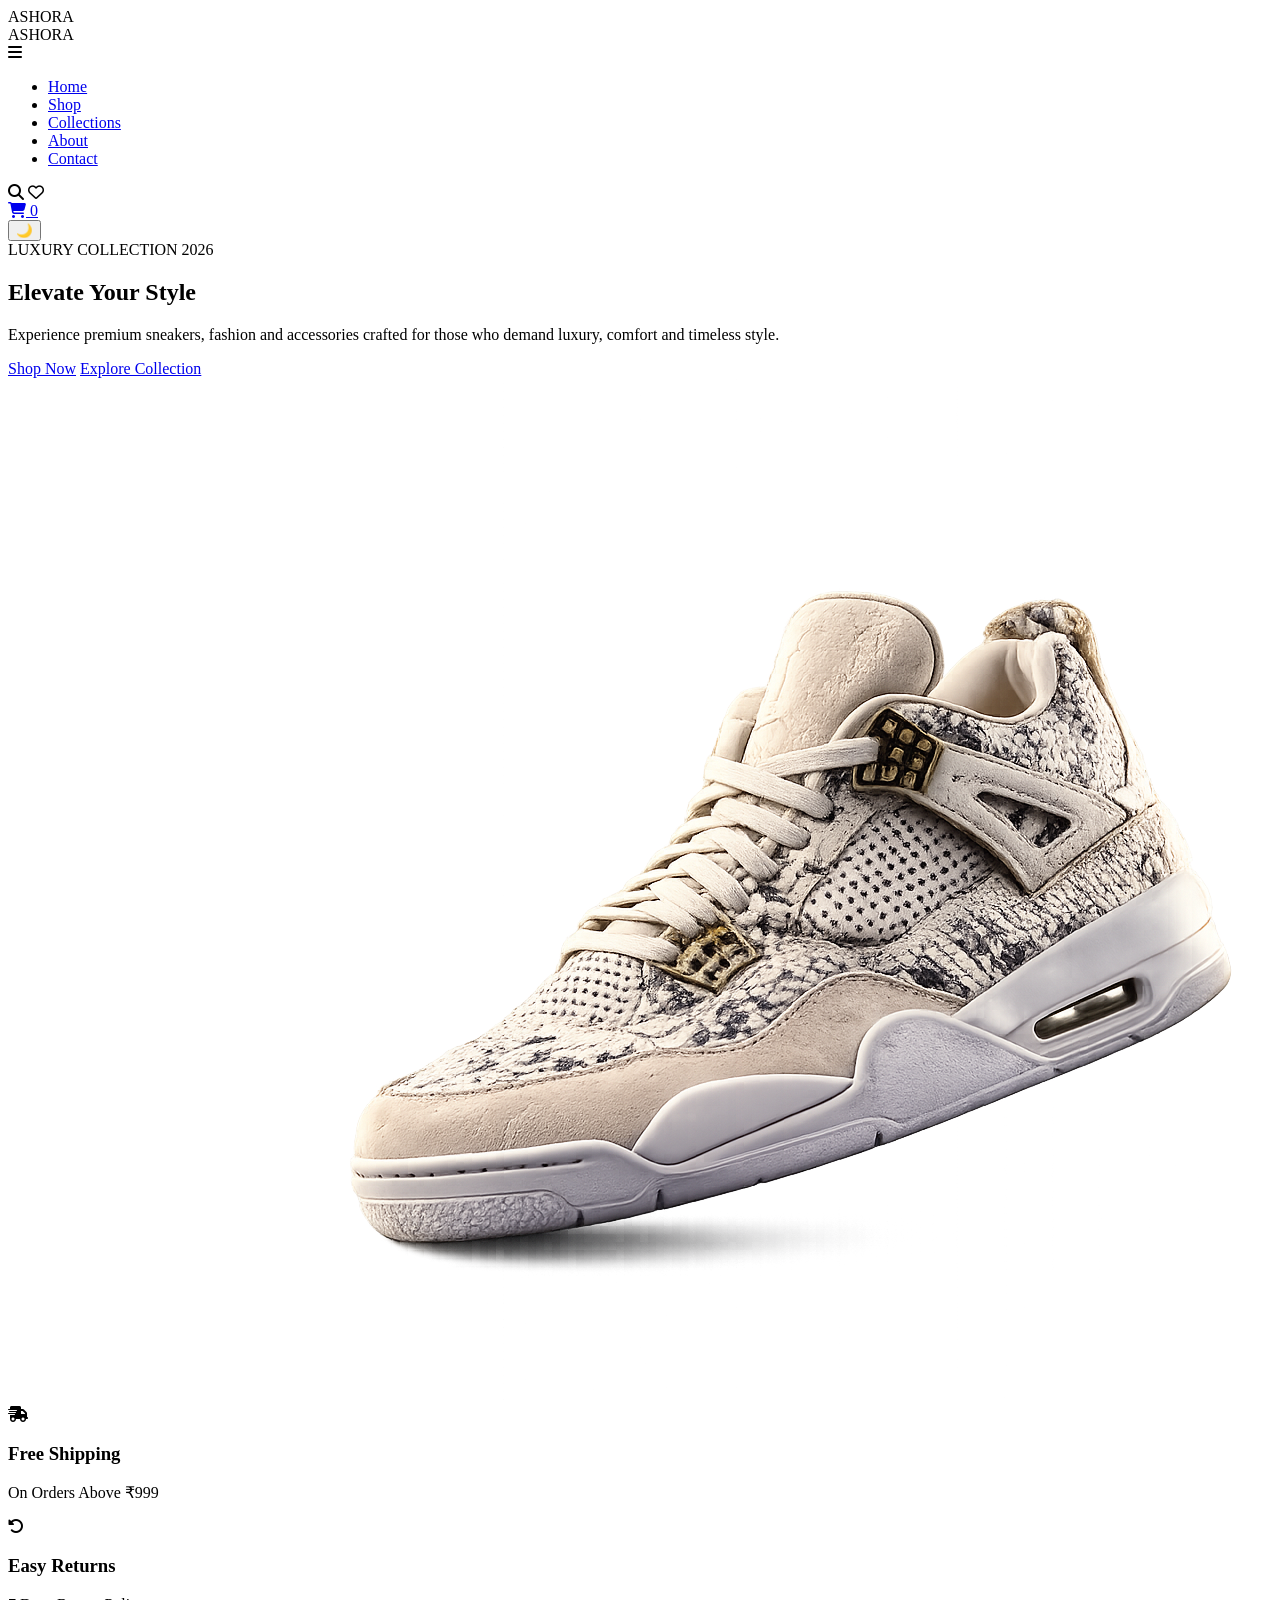
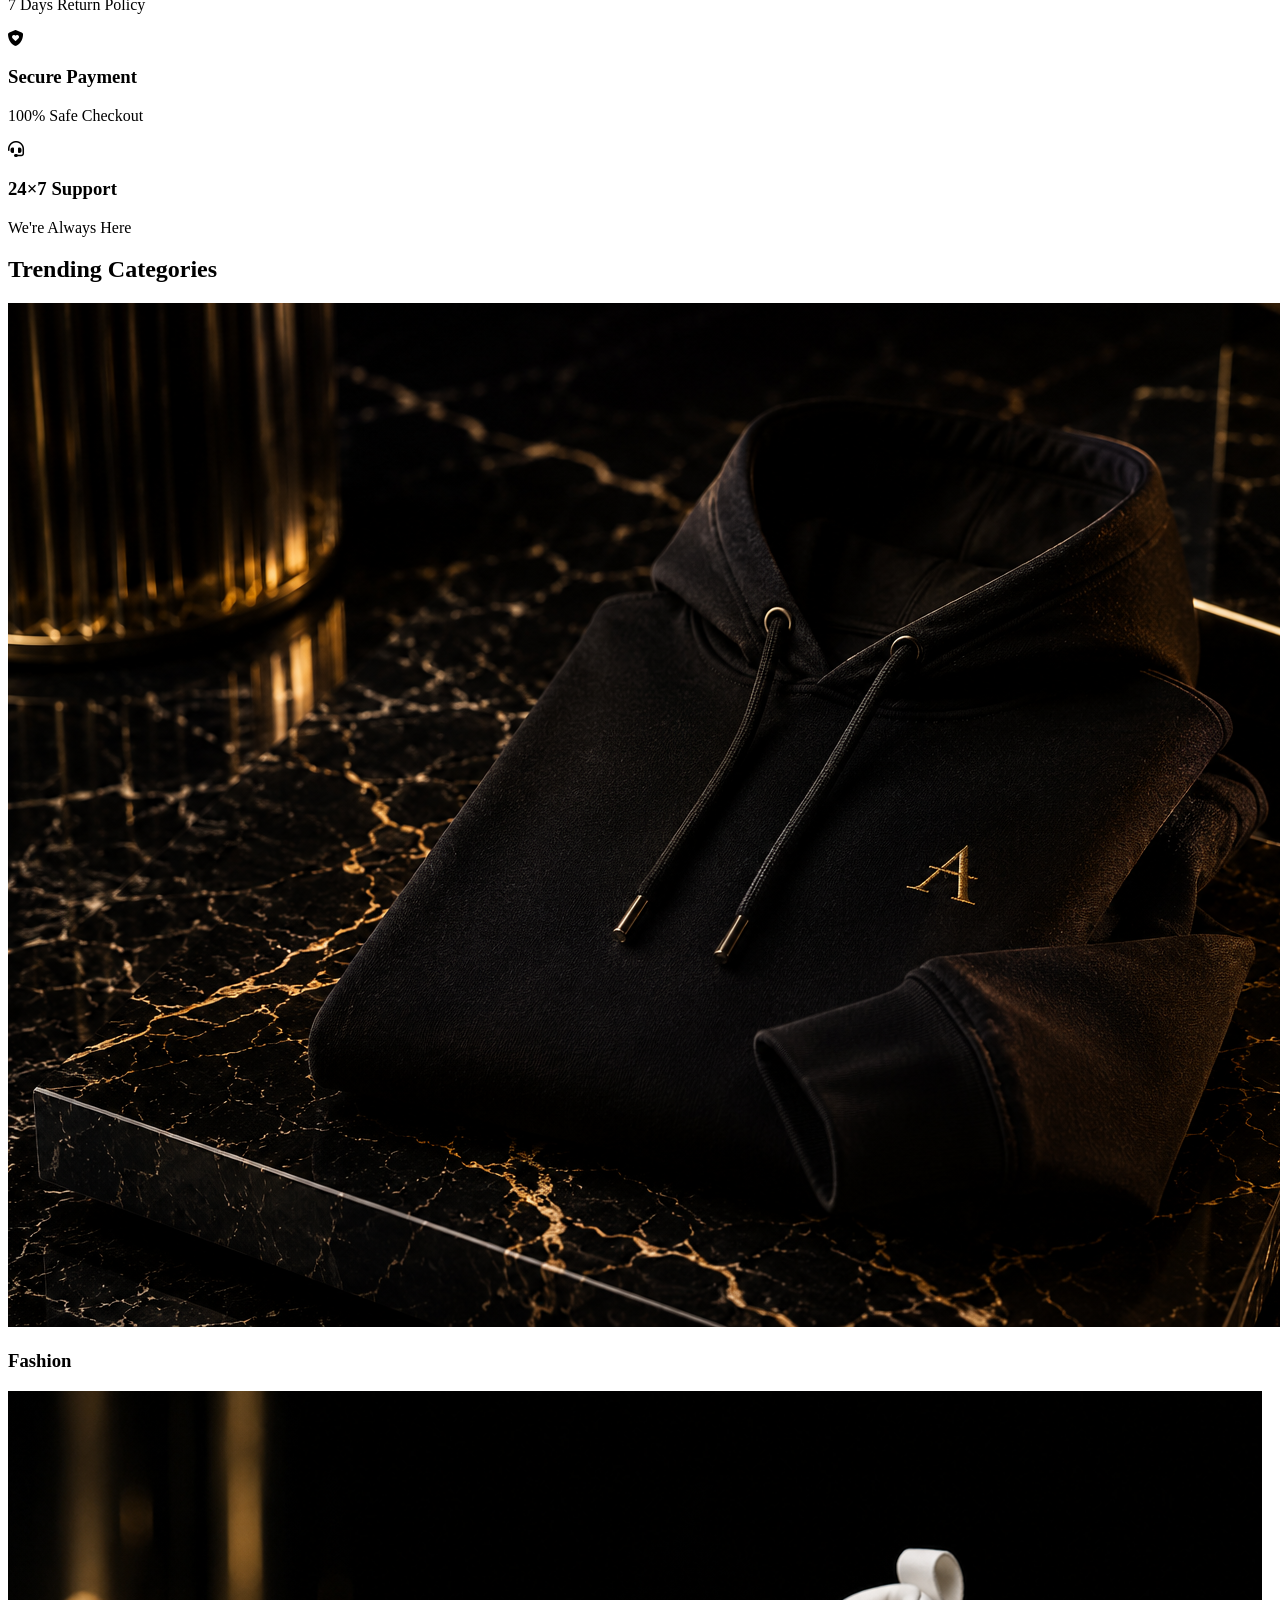
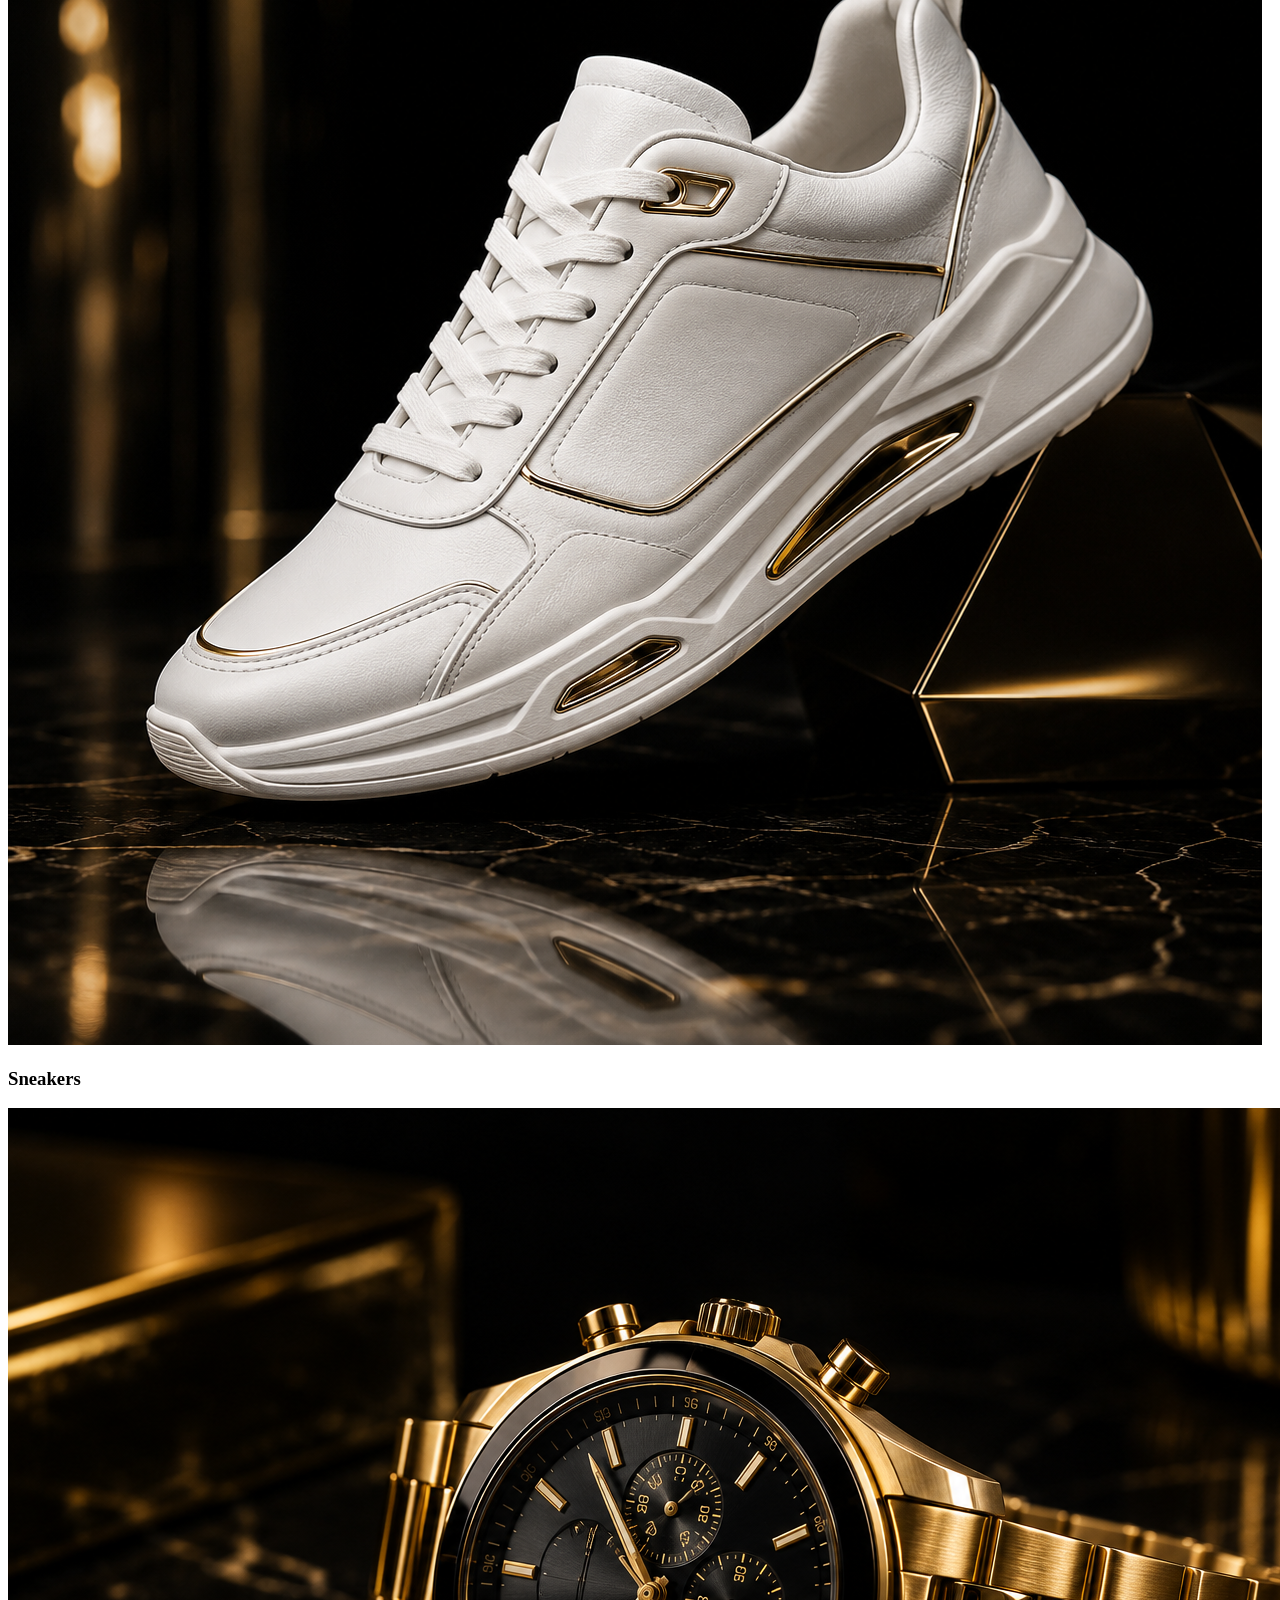
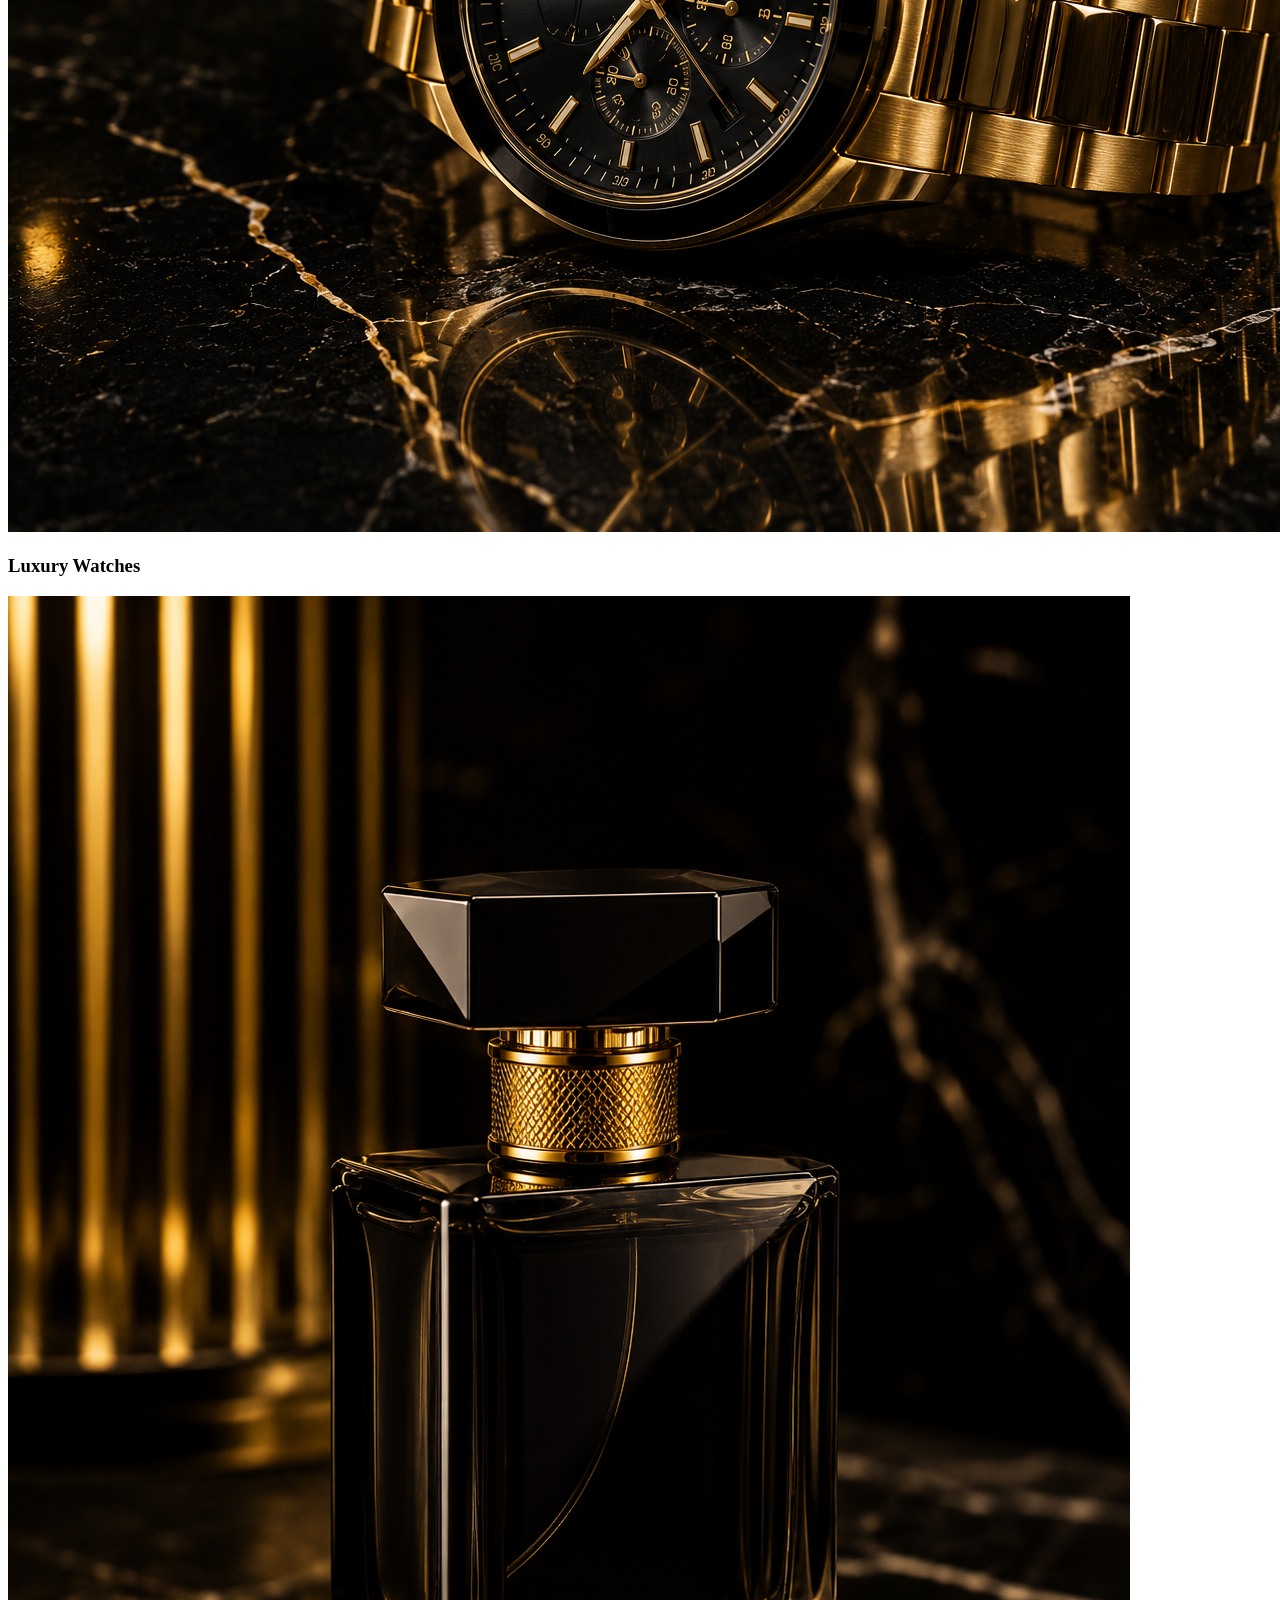
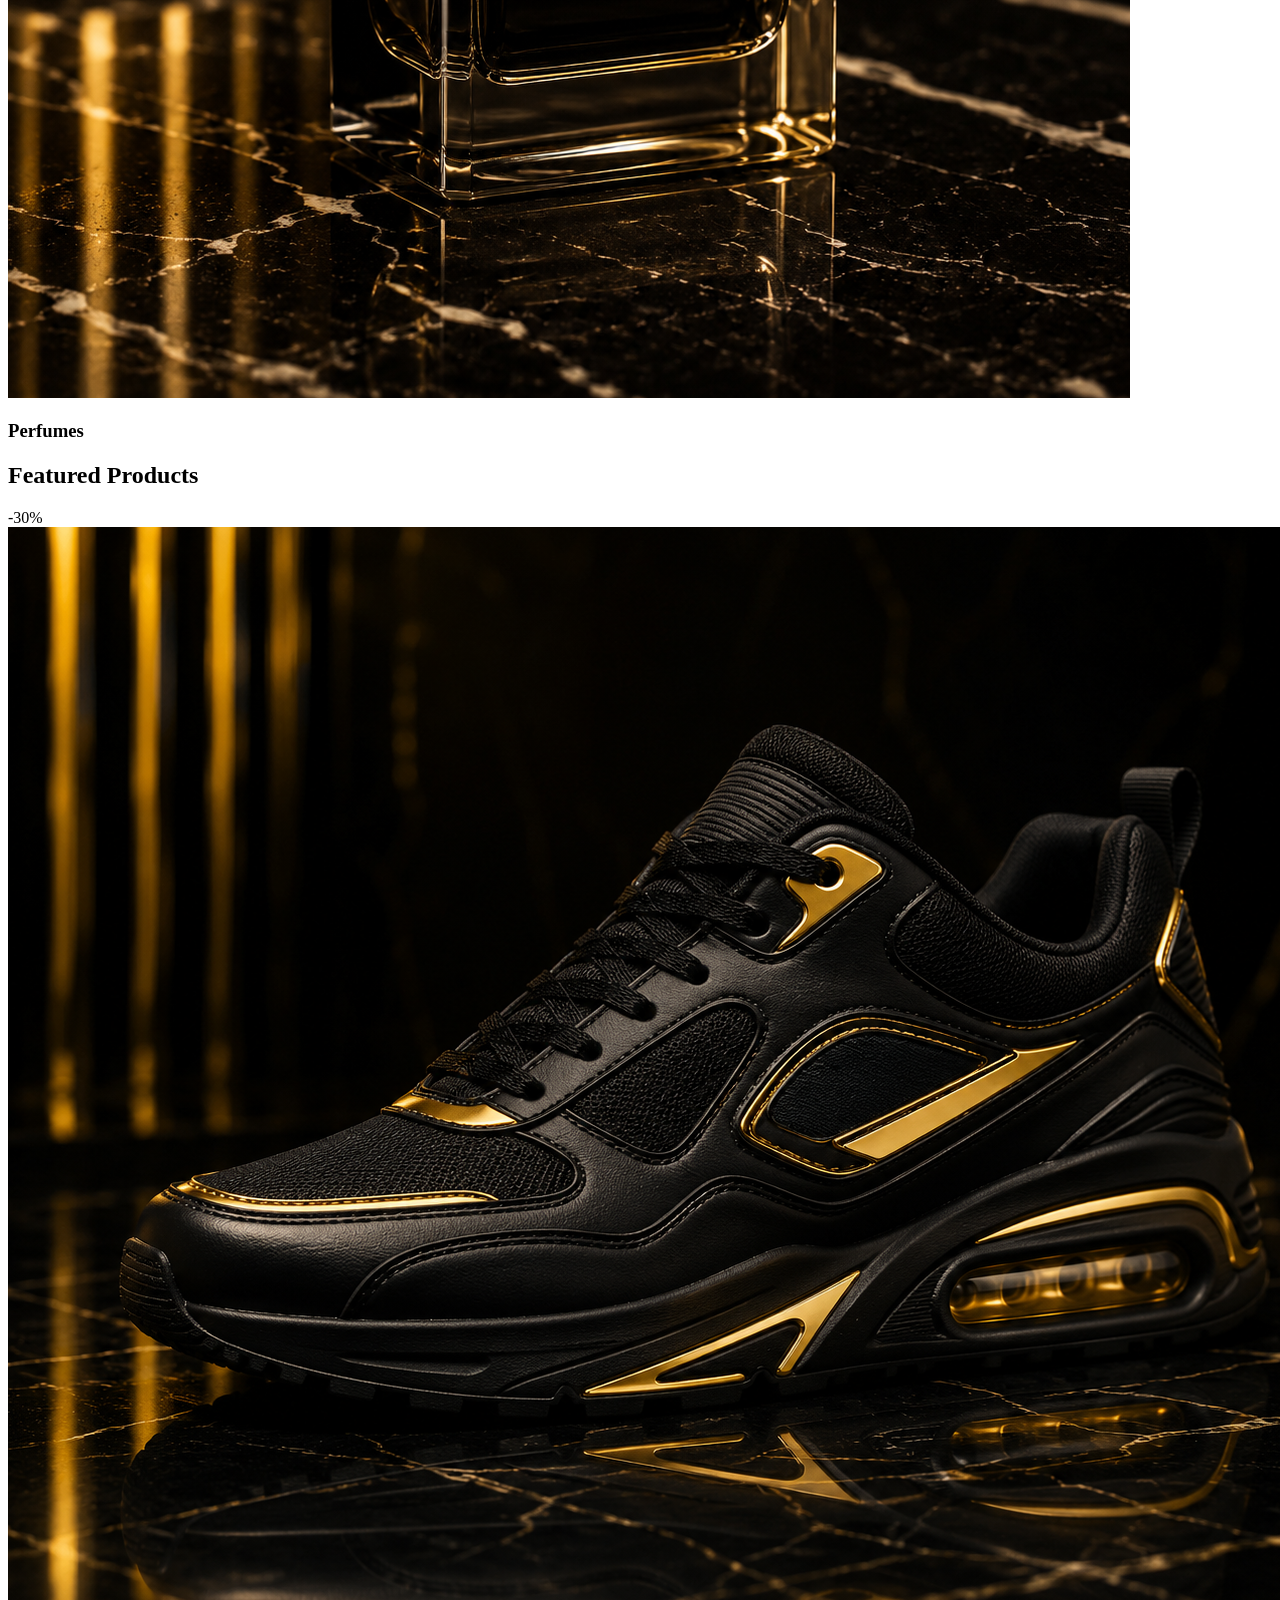
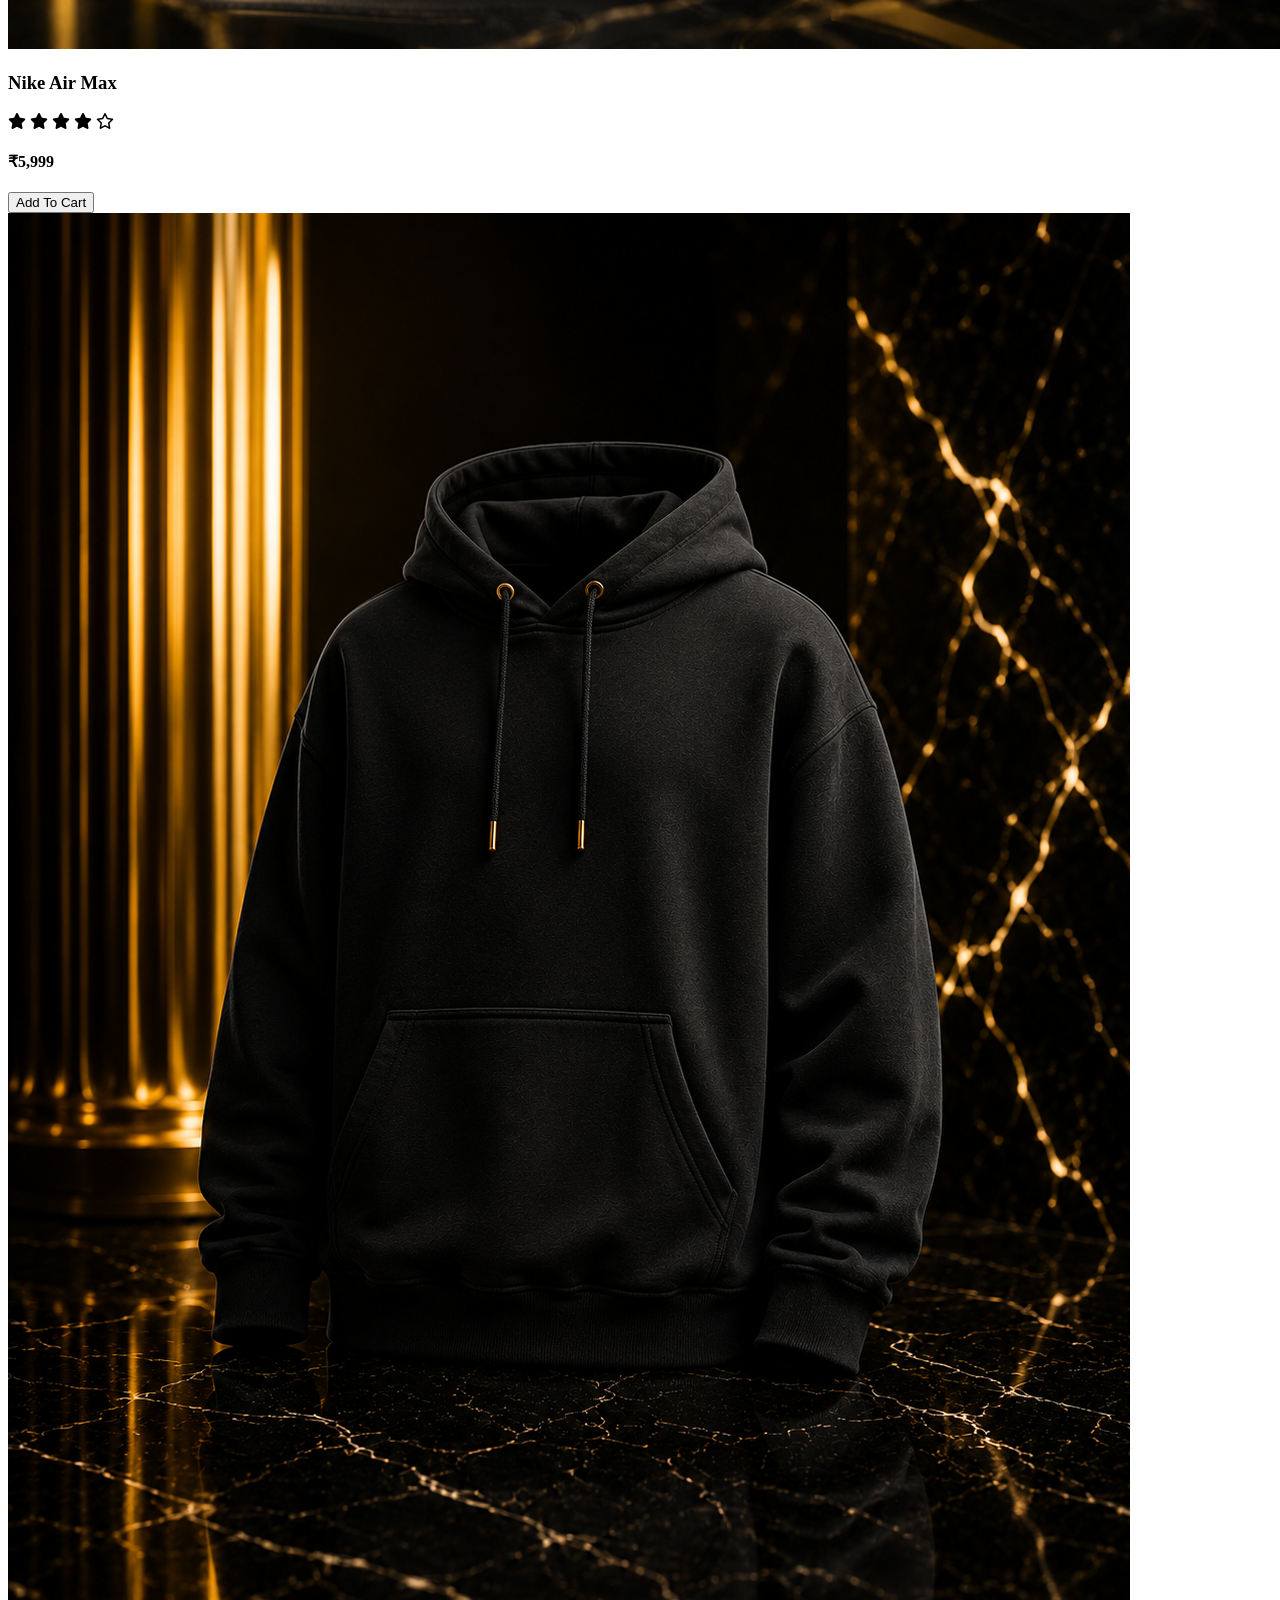
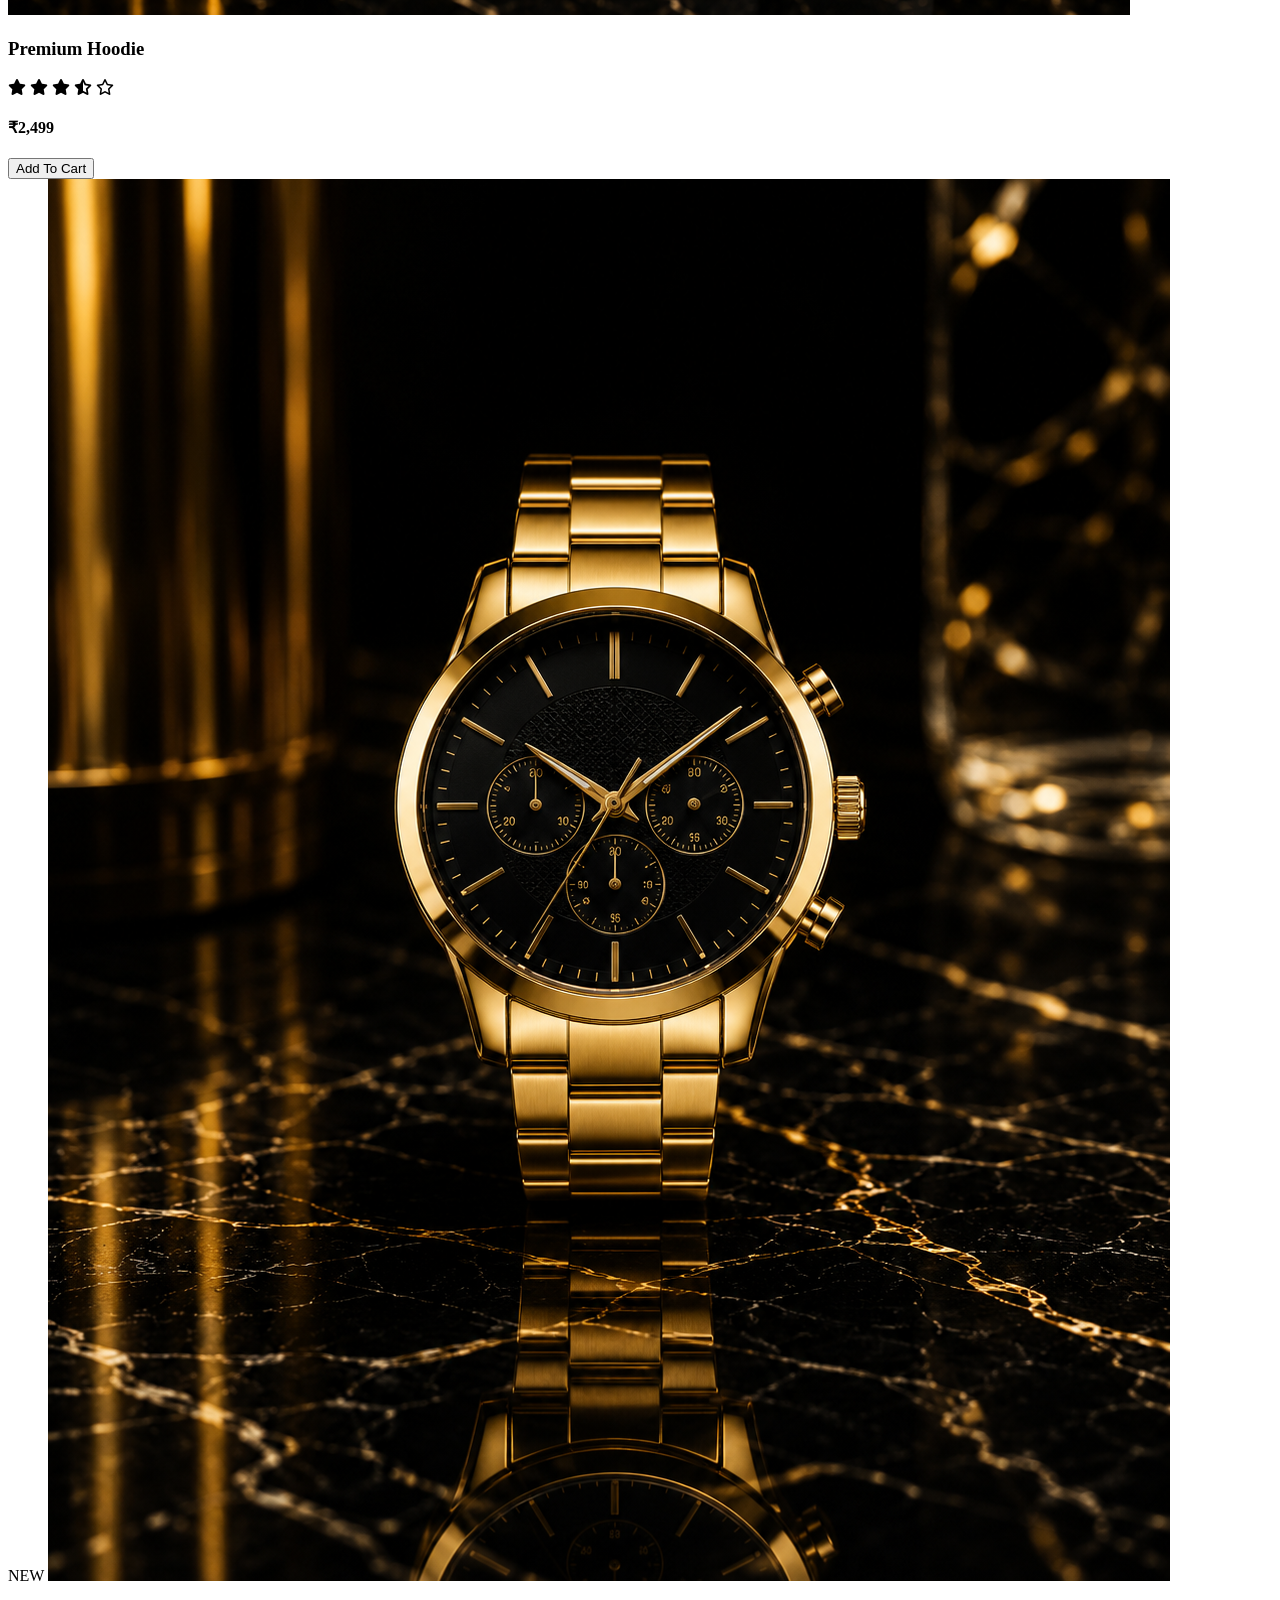
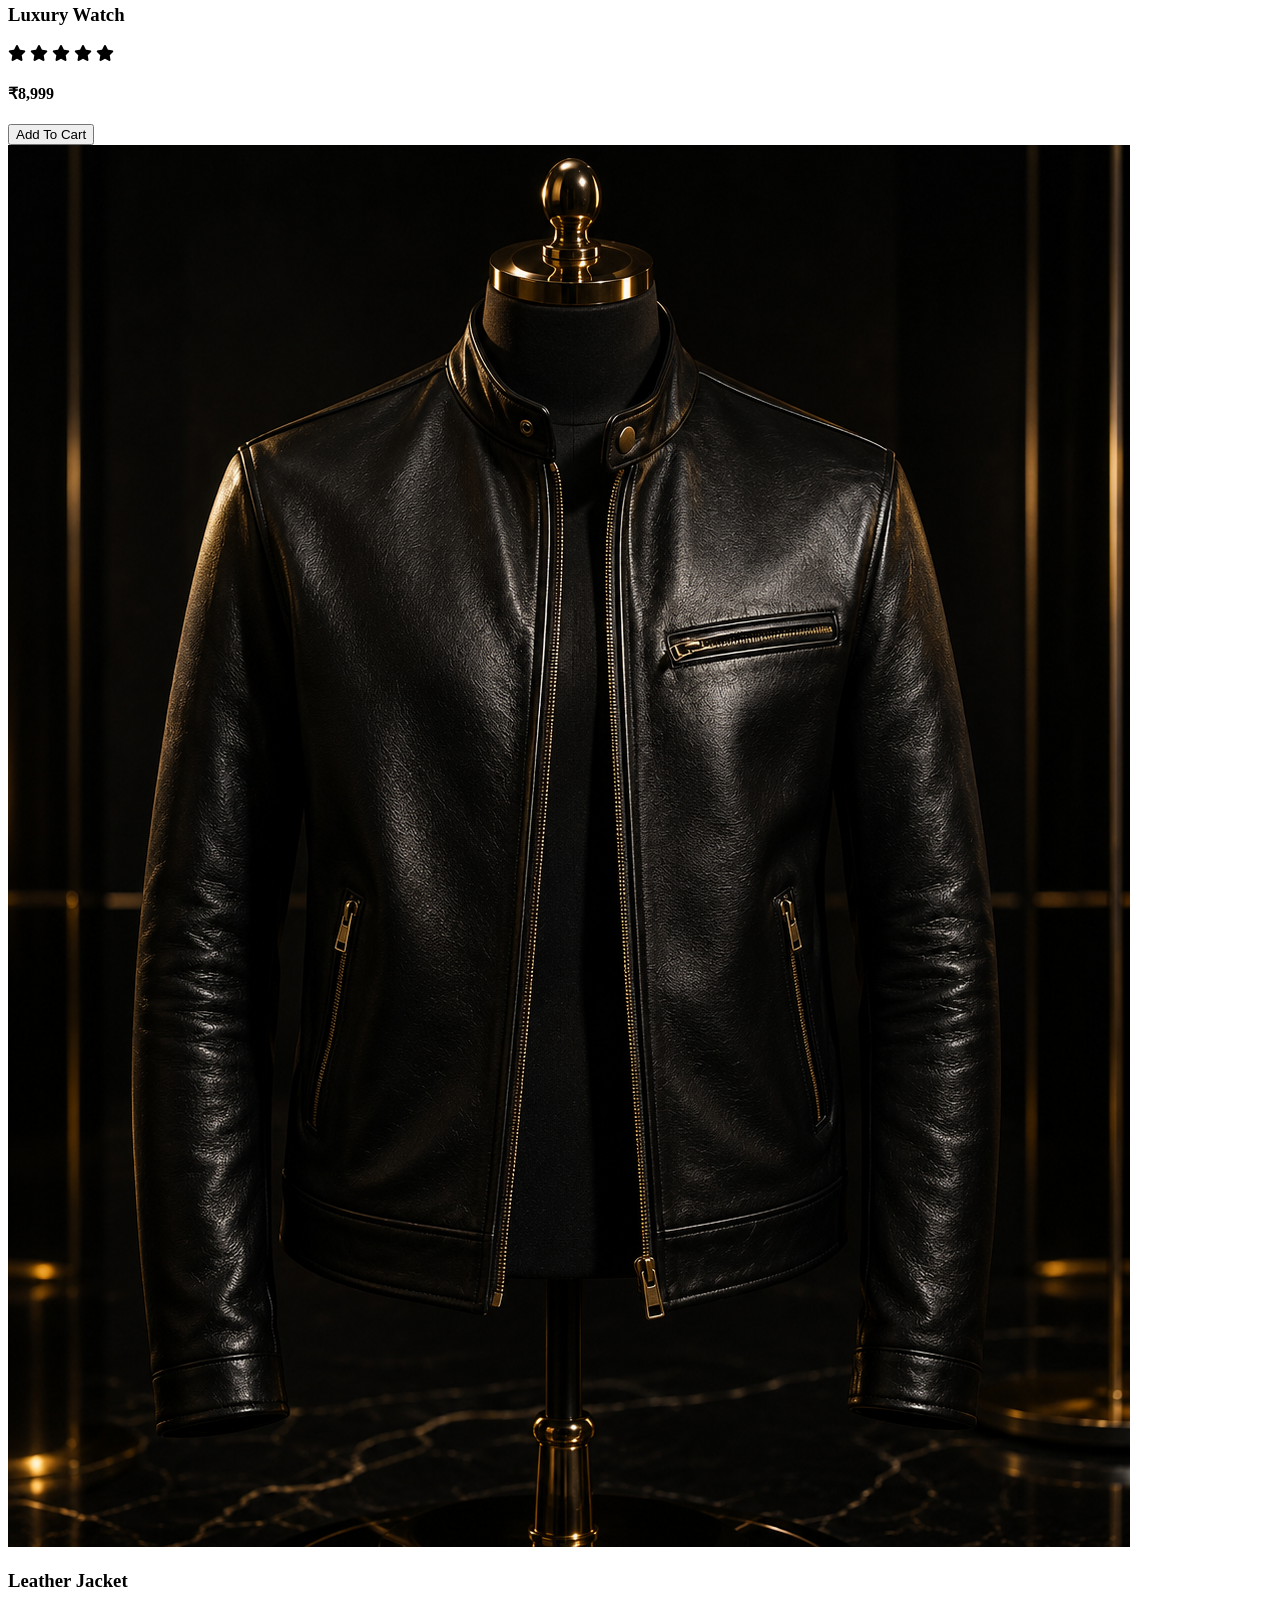
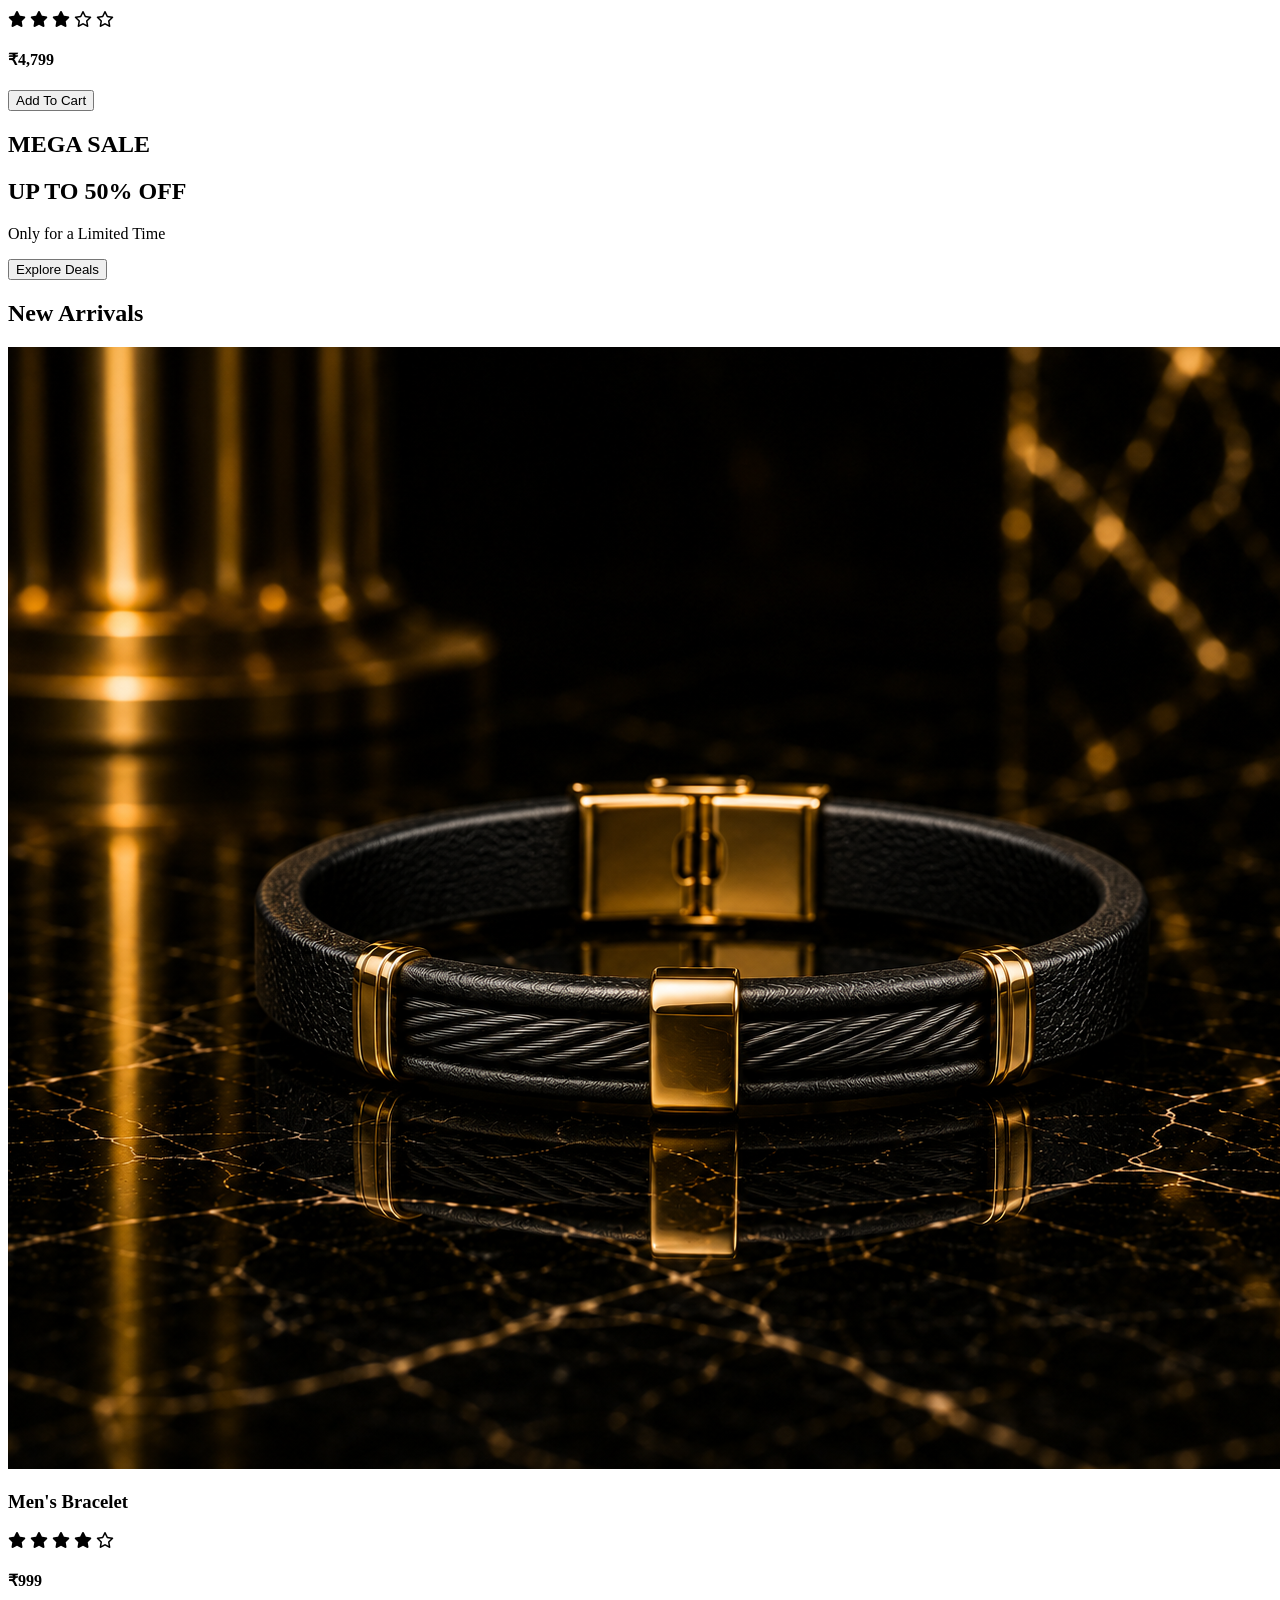
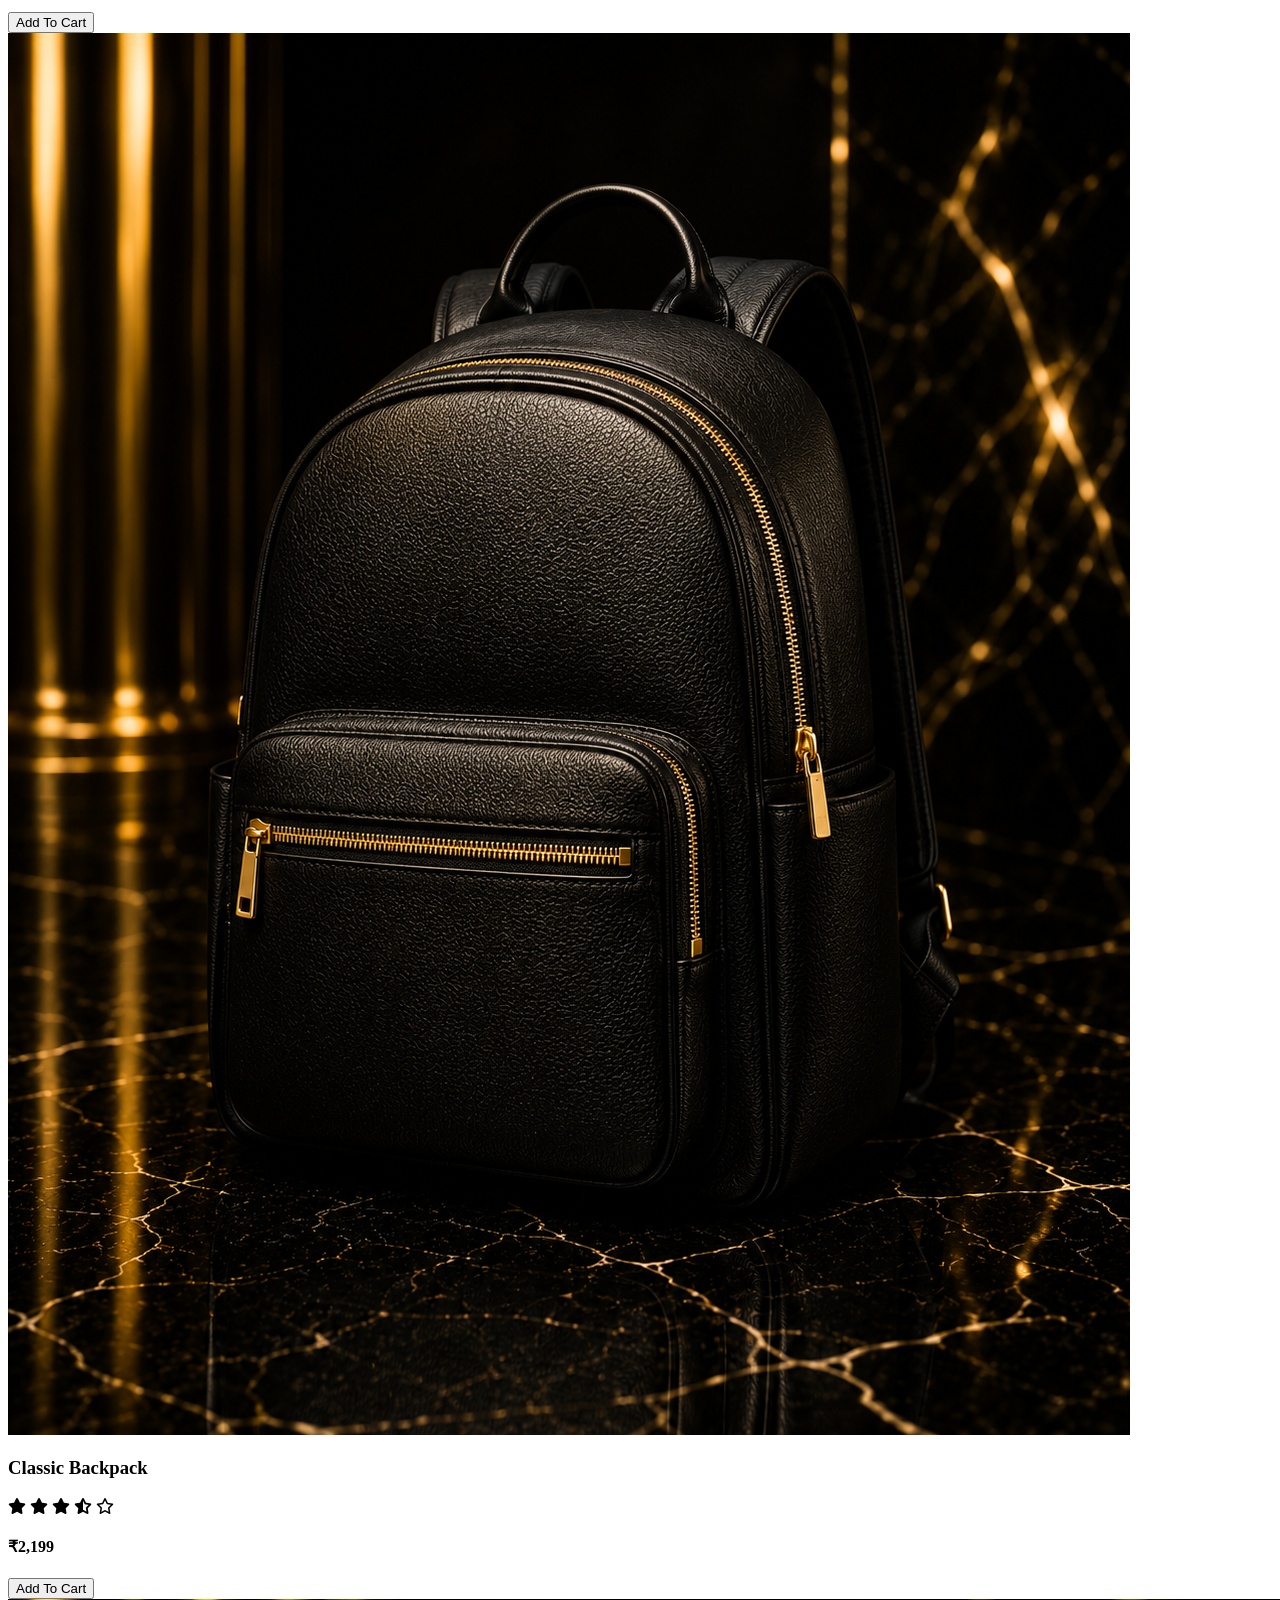
==== index.html @ 2f8aa26e "Move project to repository root" ====
<!DOCTYPE html>
<html lang="en">

<head>
    <meta charset="UTF-8">
    <meta name="viewport" content="width=device-width, initial-scale=1.0">
    <title>ASHORA | Luxury Fashion Store</title>

    <!-- Google Font -->
    <link href="https://fonts.googleapis.com/css2?family=Montserrat:wght@300;400;500;600;700;800&display=swap"
        rel="stylesheet">

    <link href="https://fonts.googleapis.com/css2?family=Great+Vibes&display=swap" rel="stylesheet">

    <!-- Font Awesome -->
    <link rel="stylesheet"
        href="https://cdnjs.cloudflare.com/ajax/libs/font-awesome/6.7.2/css/all.min.css">

    <!-- CSS -->
    <link rel="stylesheet" href="css/style.css">
</head>

<body>



    <div id="progressBar"></div>

    <div id="loader">

    <div class="loader-logo">

        ASHORA

    </div>

</div>

    <!-- ================= NAVBAR ================= -->

    <header>

        <nav class="navbar">

            <div class="logo">
                ASHORA
            </div>

            <div class="menu-toggle">

<i class="fa-solid fa-bars"></i>

</div>

            <ul class="nav-links">

                <li><a href="index.html" class="active">Home</a></li>

                <li><a href="shop.html">Shop</a></li>

                <li><a href="shop.html">Collections</a></li>

                <li><a href="about.html">About</a></li>

                <li><a href="contact.html">Contact</a></li>

            </ul>

            <div class="icons">

<i class="fa-solid fa-magnifying-glass"></i>

<i class="fa-regular fa-heart"></i>

<div class="cart-icon">

<a href="cart.html">

<i class="fa-solid fa-cart-shopping"></i>

<span id="cartCount">0</span>

</a>

</div>

<button id="themeBtn">

🌙

</button>

</div>

        </nav>

    </header>

    <!-- ================= HERO ================= -->

    <section class="hero">

    <div class="hero-left">

        <span>LUXURY COLLECTION 2026</span>

        <h1>
            Elevate Your <span>Style</span>
        </h1>

        <p>
            Experience premium sneakers, fashion and accessories crafted for those who demand luxury, comfort and timeless style.
        </p>

        <div class="hero-buttons">

            <a href="shop.html" class="btn-primary">Shop Now</a>

            <a href="shop.html" class="btn-secondary">Explore Collection</a>

        </div>

    </div>

    <div class="hero-right">

        <img src="images/hero/shoe.png" alt="ASHORA Premium Shoe">

    </div>

</section>

    <!-- ================= FEATURES ================= -->

    <section class="features">

        <div class="feature-box">

            <i class="fa-solid fa-truck-fast"></i>

            <h3>Free Shipping</h3>

            <p>On Orders Above ₹999</p>

        </div>

        <div class="feature-box">

            <i class="fa-solid fa-rotate-left"></i>

            <h3>Easy Returns</h3>

            <p>7 Days Return Policy</p>

        </div>

        <div class="feature-box">

            <i class="fa-solid fa-shield-heart"></i>

            <h3>Secure Payment</h3>

            <p>100% Safe Checkout</p>

        </div>

        <div class="feature-box">

            <i class="fa-solid fa-headset"></i>

            <h3>24×7 Support</h3>

            <p>We're Always Here</p>

        </div>

    </section>

    <!-- ================= CATEGORIES ================= -->

    <section class="categories">

        <h2>Trending Categories</h2>

        <div class="category-container">

            <div class="category-card">

                <img src="images/categories/fashion.jpg">

                <h3>Fashion</h3>

            </div>

            <div class="category-card">

                <img src="images/categories/shoes.jpg">

                <h3>Sneakers</h3>

            </div>

            <div class="category-card">

                <img src="images/categories/watch.jpg">

                <h3>Luxury Watches</h3>

            </div>

            <div class="category-card">

                <img src="images/categories/perfume.jpg">

                <h3>Perfumes</h3>

            </div>

        </div>

    </section>

    <!-- ================= FEATURED PRODUCTS ================= -->

    <section class="products">

        <h2>Featured Products</h2>

        <div class="product-container">
                        <!-- Product 1 -->

            <div class="product-card">

                <span class="sale">-30%</span>

                <img src="images/products/p1.jpg" alt="" class="quick-open">

                <h3>Nike Air Max</h3>

                <div class="rating">

                    <i class="fa-solid fa-star"></i>
                    <i class="fa-solid fa-star"></i>
                    <i class="fa-solid fa-star"></i>
                    <i class="fa-solid fa-star"></i>
                    <i class="fa-regular fa-star"></i>

                </div>

                <h4>₹5,999</h4>

                <button>Add To Cart</button>

            </div>

            <!-- Product 2 -->

            <div class="product-card">

                <img src="images/products/p2.jpg" class="quick-open" alt="">

                <h3>Premium Hoodie</h3>

                <div class="rating">

                    <i class="fa-solid fa-star"></i>
                    <i class="fa-solid fa-star"></i>
                    <i class="fa-solid fa-star"></i>
                    <i class="fa-solid fa-star-half-stroke"></i>
                    <i class="fa-regular fa-star"></i>

                </div>

                <h4>₹2,499</h4>

                <button>Add To Cart</button>

            </div>

            <!-- Product 3 -->

            <div class="product-card">

                <span class="sale">NEW</span>

                <img src="images/products/p3.jpg" class="quick-open" alt="">

                <h3>Luxury Watch</h3>

                <div class="rating">

                    <i class="fa-solid fa-star"></i>
                    <i class="fa-solid fa-star"></i>
                    <i class="fa-solid fa-star"></i>
                    <i class="fa-solid fa-star"></i>
                    <i class="fa-solid fa-star"></i>

                </div>

                <h4>₹8,999</h4>

                <button>Add To Cart</button>

            </div>

            <!-- Product 4 -->

            <div class="product-card">

                <img src="images/products/p4.jpg" class="quick-open" alt="">

                <h3>Leather Jacket</h3>

                <div class="rating">

                    <i class="fa-solid fa-star"></i>
                    <i class="fa-solid fa-star"></i>
                    <i class="fa-solid fa-star"></i>
                    <i class="fa-regular fa-star"></i>
                    <i class="fa-regular fa-star"></i>

                </div>

                <h4>₹4,799</h4>

                <button>Add To Cart</button>

            </div>

        </div>

    </section>

    <!-- SALE BANNER -->

    <section class="sale-banner">

        <div class="banner-content">

            <h2>MEGA SALE</h2>

            <h1>UP TO 50% OFF</h1>

            <p>Only for a Limited Time</p>

            <button>Explore Deals</button>

        </div>

    </section>

    <!-- NEW ARRIVALS -->

    <section class="products">

        <h2>New Arrivals</h2>

        <div class="product-container">
                        <!-- Product 5 -->

            <div class="product-card">

                <img src="images/products/p5.jpg" class="quick-open" alt="">

                <h3>Men's Bracelet</h3>

                <div class="rating">
                    <i class="fa-solid fa-star"></i>
                    <i class="fa-solid fa-star"></i>
                    <i class="fa-solid fa-star"></i>
                    <i class="fa-solid fa-star"></i>
                    <i class="fa-regular fa-star"></i>
                </div>

                <h4>₹999</h4>

                <button>Add To Cart</button>

            </div>

            <!-- Product 6 -->

            <div class="product-card">

                <img src="images/products/p6.jpg" class="quick-open" alt="">

                <h3>Classic Backpack</h3>

                <div class="rating">
                    <i class="fa-solid fa-star"></i>
                    <i class="fa-solid fa-star"></i>
                    <i class="fa-solid fa-star"></i>
                    <i class="fa-solid fa-star-half-stroke"></i>
                    <i class="fa-regular fa-star"></i>
                </div>

                <h4>₹2,199</h4>

                <button>Add To Cart</button>

            </div>

            <!-- Product 7 -->

            <div class="product-card">

                <img src="images/products/p7.jpg" class="quick-open" alt="">

                <h3>Premium Sunglasses</h3>

                <div class="rating">
                    <i class="fa-solid fa-star"></i>
                    <i class="fa-solid fa-star"></i>
                    <i class="fa-solid fa-star"></i>
                    <i class="fa-solid fa-star"></i>
                    <i class="fa-solid fa-star"></i>
                </div>

                <h4>₹1,999</h4>

                <button>Add To Cart</button>

            </div>

            <!-- Product 8 -->

            <div class="product-card">

                <img src="images/products/p8.jpg" class="quick-open" alt="">

                <h3>Premium Cap</h3>

                <div class="rating">
                    <i class="fa-solid fa-star"></i>
                    <i class="fa-solid fa-star"></i>
                    <i class="fa-solid fa-star"></i>
                    <i class="fa-solid fa-star"></i>
                    <i class="fa-regular fa-star"></i>
                </div>

                <h4>₹799</h4>

                <button>Add To Cart</button>

            </div>

        </div>

    </section>

    <!-- NEWSLETTER -->

    <section class="newsletter">

        <h2>Subscribe For Latest Offers</h2>

        <p>Get updates about new arrivals and exclusive discounts.</p>

        <form>

            <input type="email" placeholder="Enter your email">

            <button type="submit">Subscribe</button>

        </form>

    </section>

    <!-- FOOTER -->

    

    

    <div id="toast" class="toast">
    ✅ Product Added To Cart
</div>

<button id="scrollTopBtn">
    <i class="fa-solid fa-arrow-up"></i>
</button>

<footer class="footer">

    <div class="footer-container">

        <div class="footer-box">

            <h2>ASHORA</h2>

            <p>
                Luxury Fashion Store for Premium Clothing, Sneakers,
                Watches and Accessories.
            </p>

        </div>

        <div class="footer-box">

            <h3>Quick Links</h3>

            <a href="index.html">Home</a>
            <a href="shop.html">Shop</a>
            <a href="about.html">About</a>
            <a href="contact.html">Contact</a>

        </div>

        <div class="footer-box">

            <h3>Contact</h3>

            <p><i class="fa-solid fa-location-dot"></i> Jaipur, Rajasthan</p>
            <p><i class="fa-solid fa-phone"></i> +91 XXXXX XXXXX</p>
            <p><i class="fa-solid fa-envelope"></i> support@ashora.com</p>

        </div>

        <div class="footer-box">

            <h3>Follow Us</h3>

            <div class="socials">

                <i class="fa-brands fa-facebook-f"></i>
                <i class="fa-brands fa-instagram"></i>
                <i class="fa-brands fa-x-twitter"></i>
                <i class="fa-brands fa-linkedin-in"></i>

            </div>

        </div>

    </div>

    <div class="footer-bottom">

        © 2026 ASHORA | All Rights Reserved.

    </div>

</footer>

<div class="quick-view" id="quickView">

    <div class="quick-box">

        <span id="closeQuick">&times;</span>

        <img id="popupImage" src="" alt="">

        <div class="quick-content">

            <h2 id="popupTitle"></h2>

            <h3 id="popupPrice"></h3>

            <div id="popupRating" class="popup-rating"></div>

<div class="popup-info">

    <p>✅ In Stock</p>

    <p>🚚 Free Delivery</p>

    <p>↩️ 7 Days Easy Return</p>

</div>

            <p id="popupDesc">
                Premium quality product crafted for modern luxury lifestyle.
            </p>

            <button id="quickCart">
                Add To Cart
            </button>

        </div>

    </div>

</div>
<script src="js/store.js"></script>

</body>
</html>
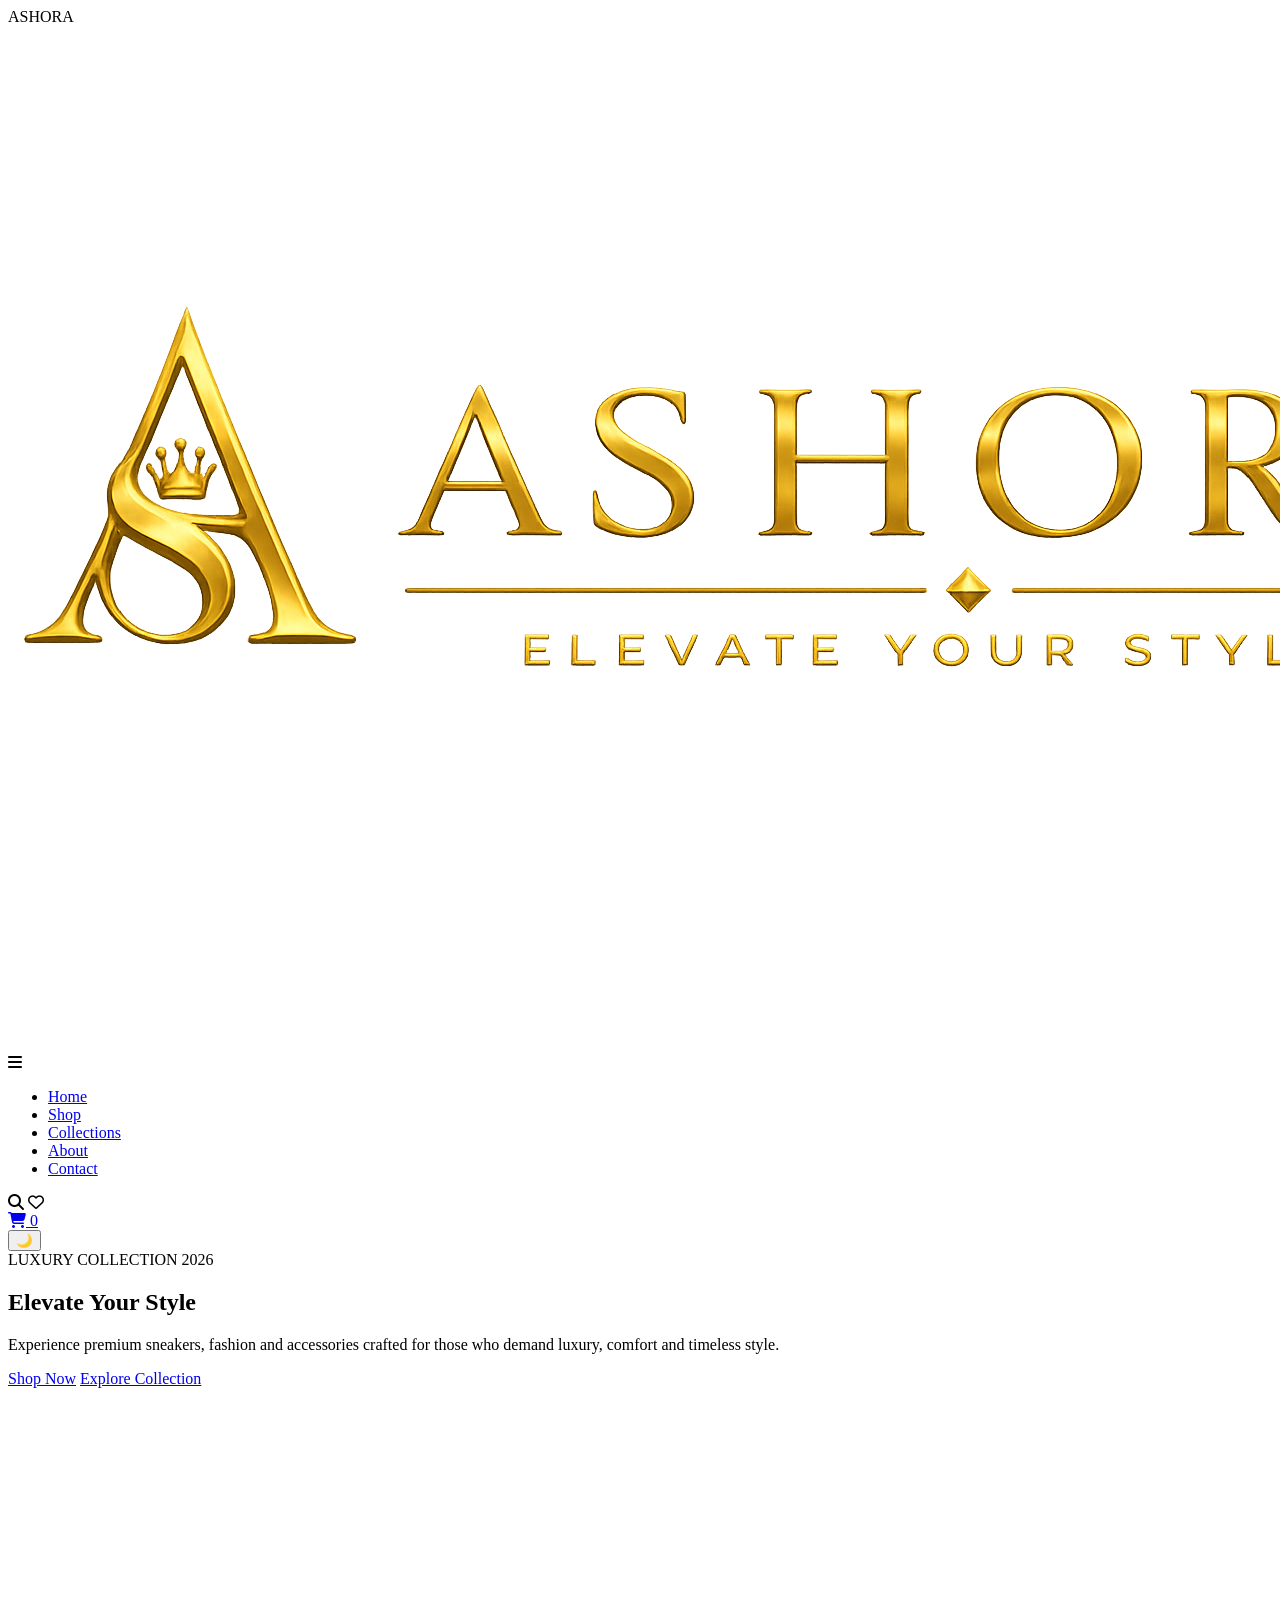
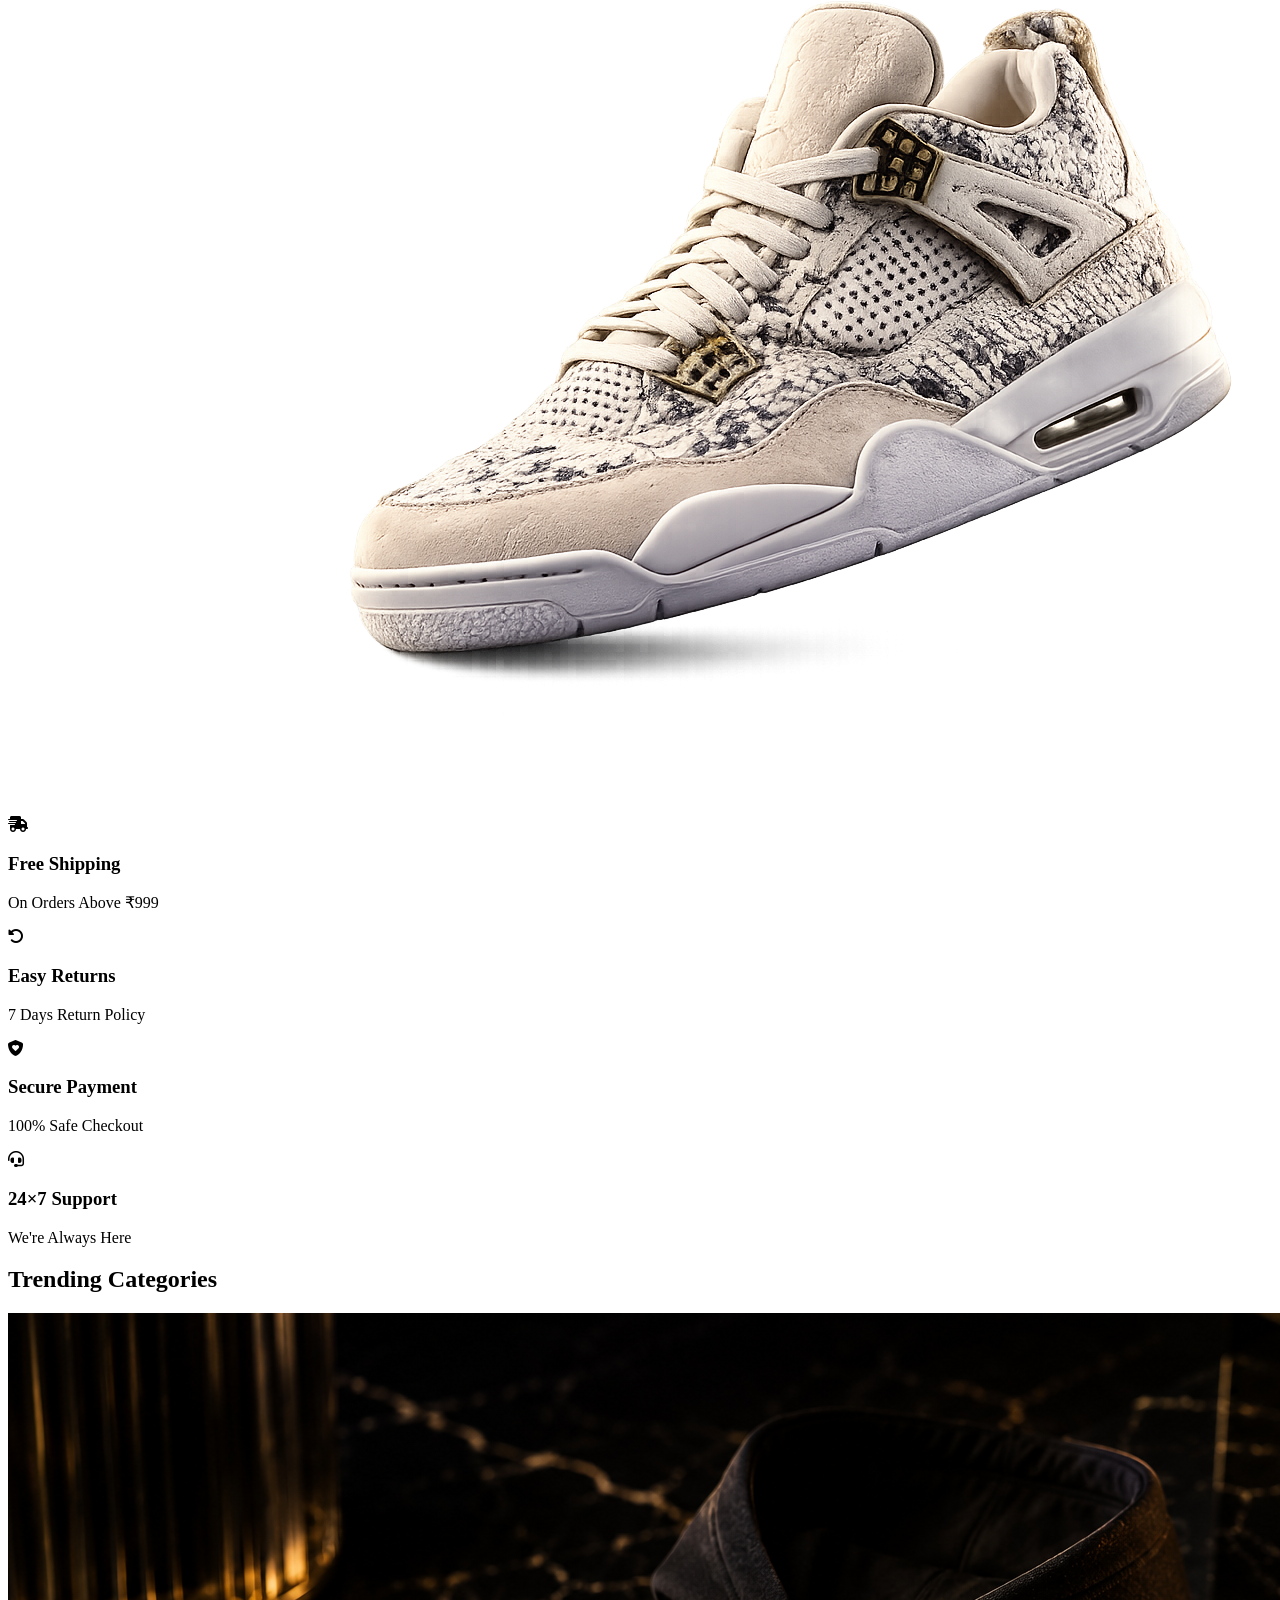
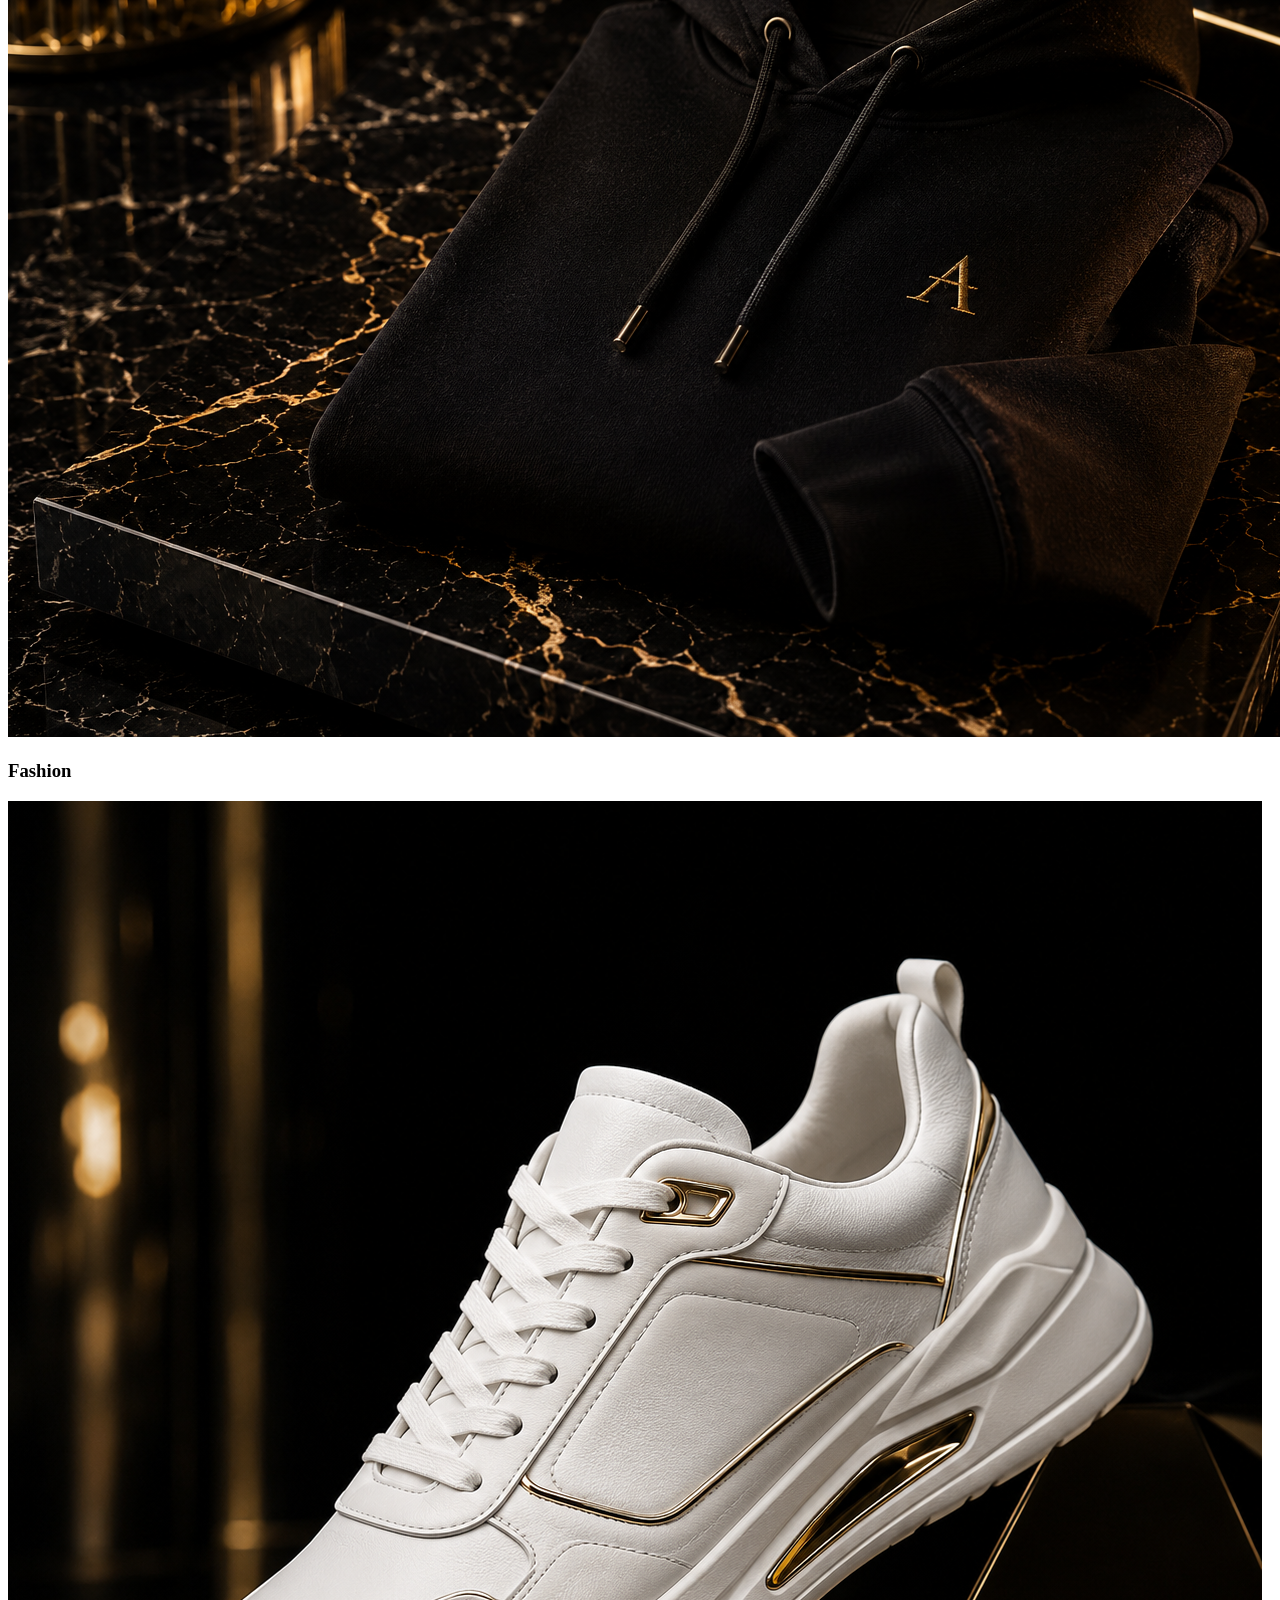
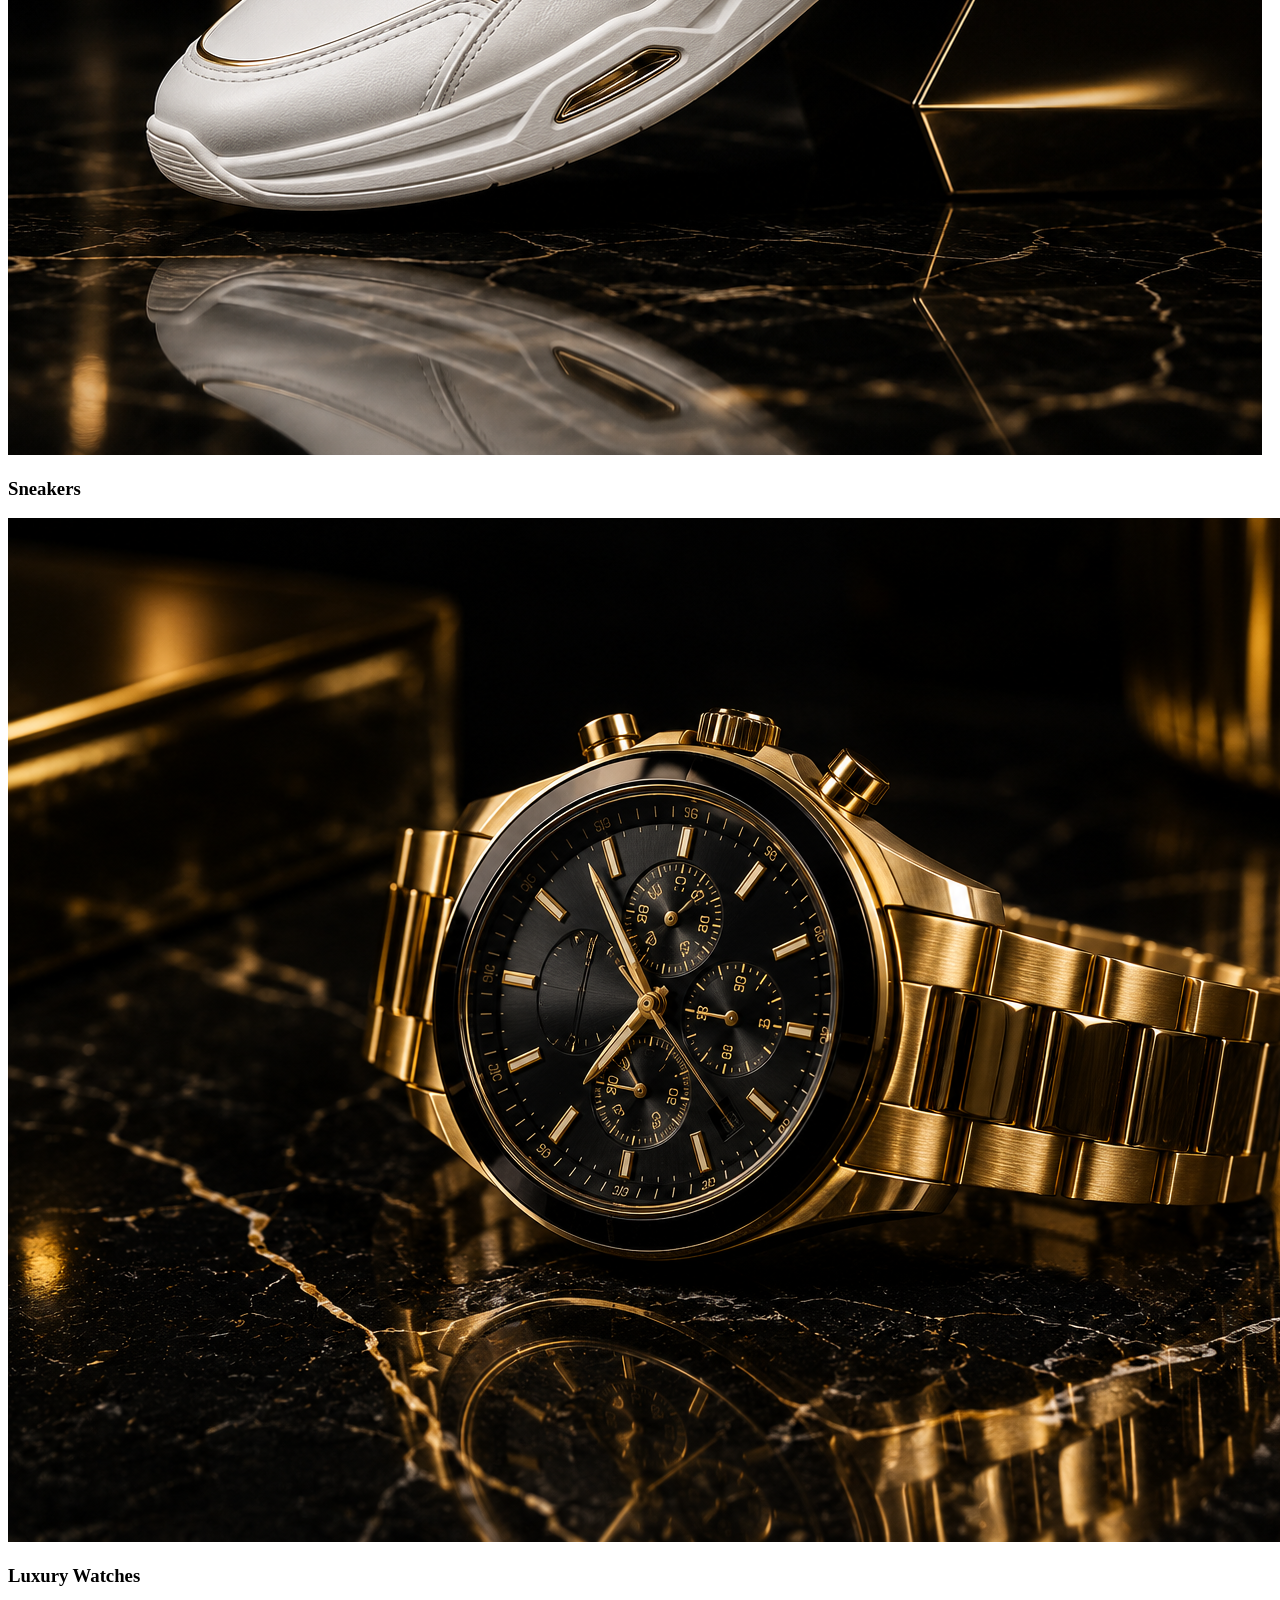
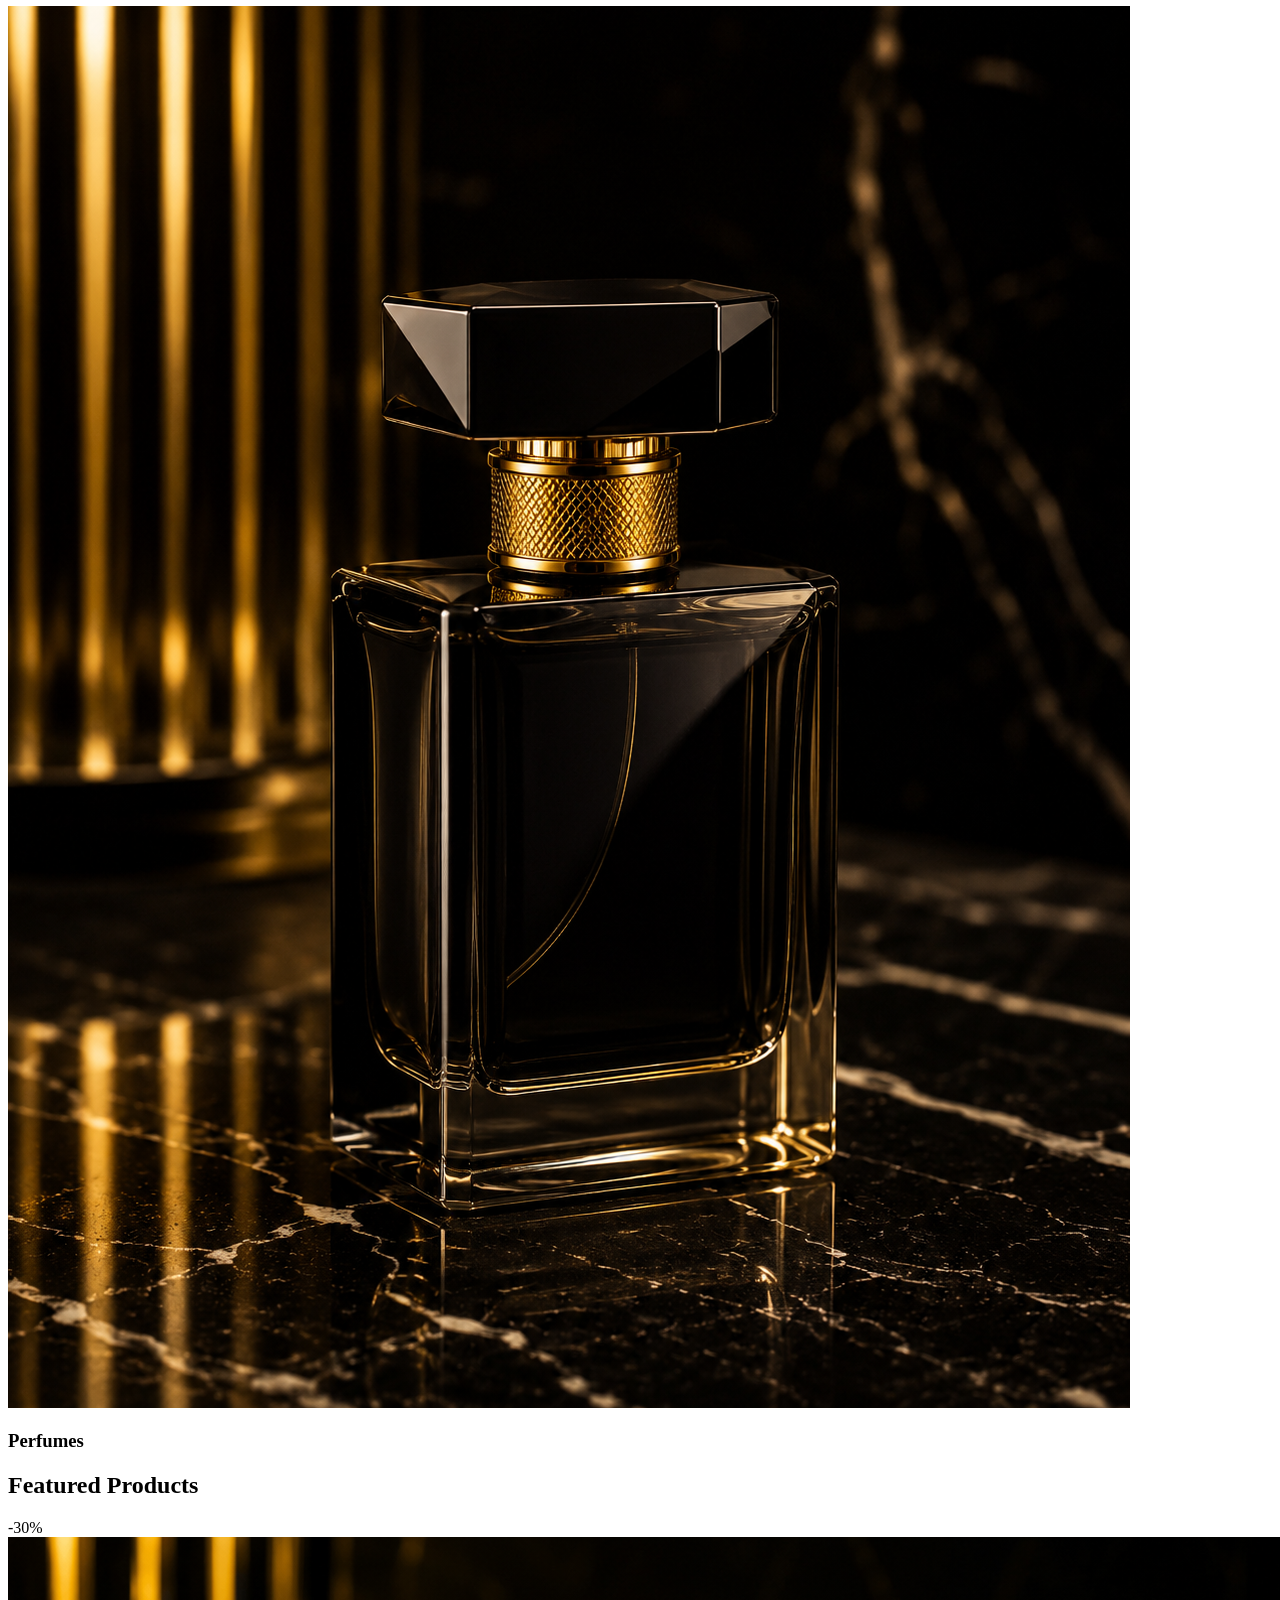
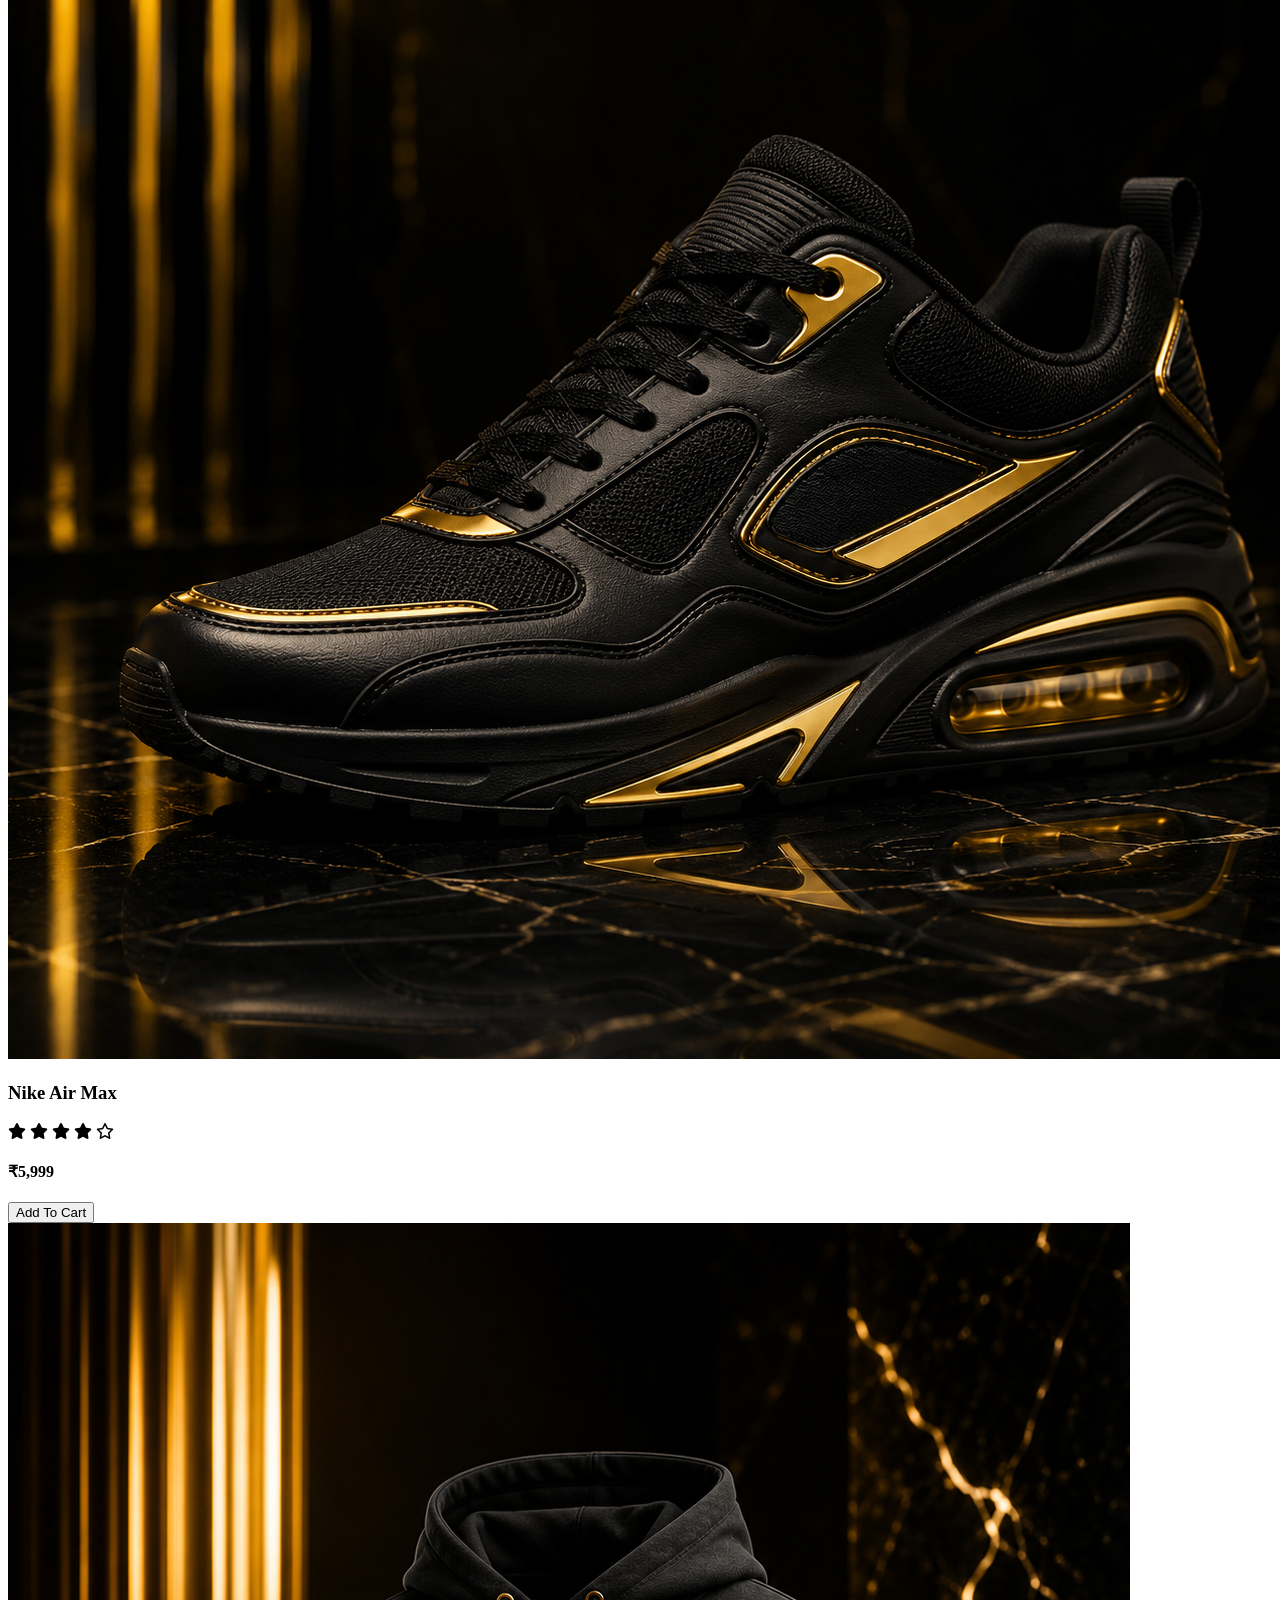
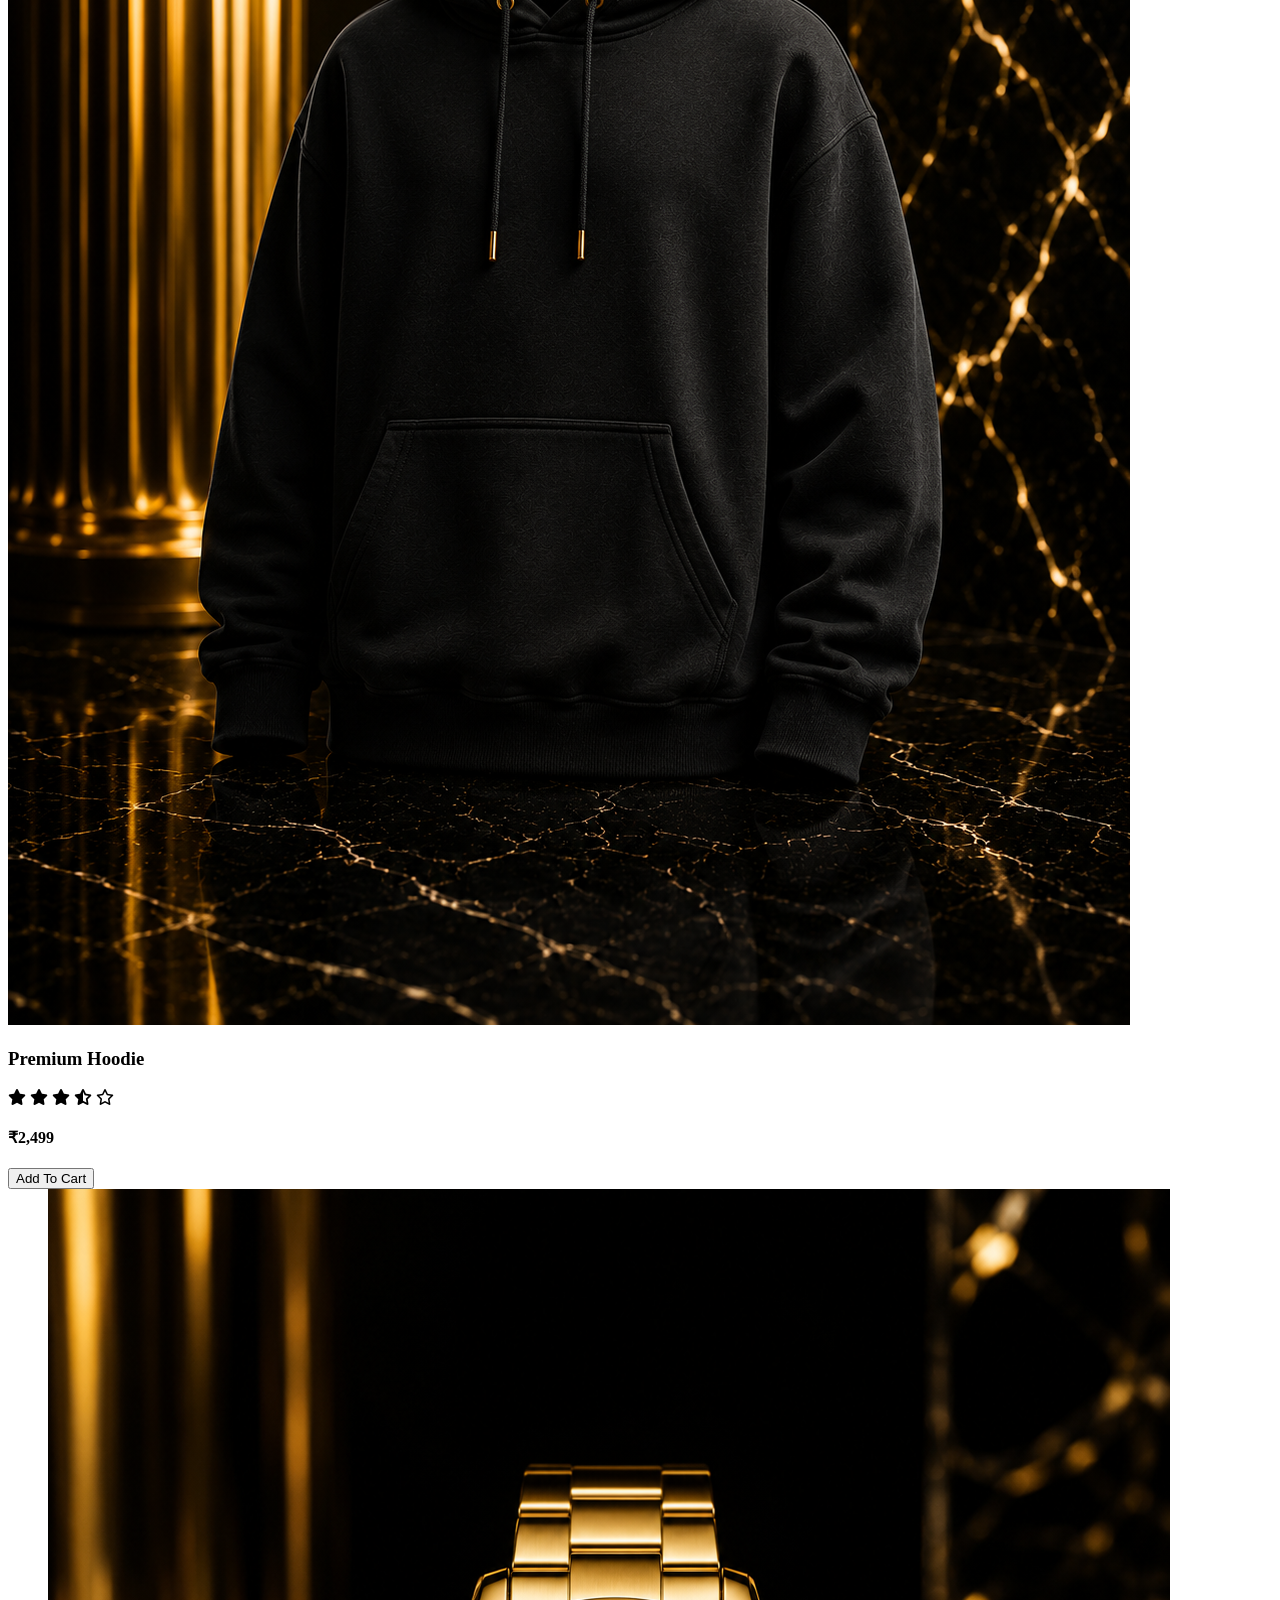
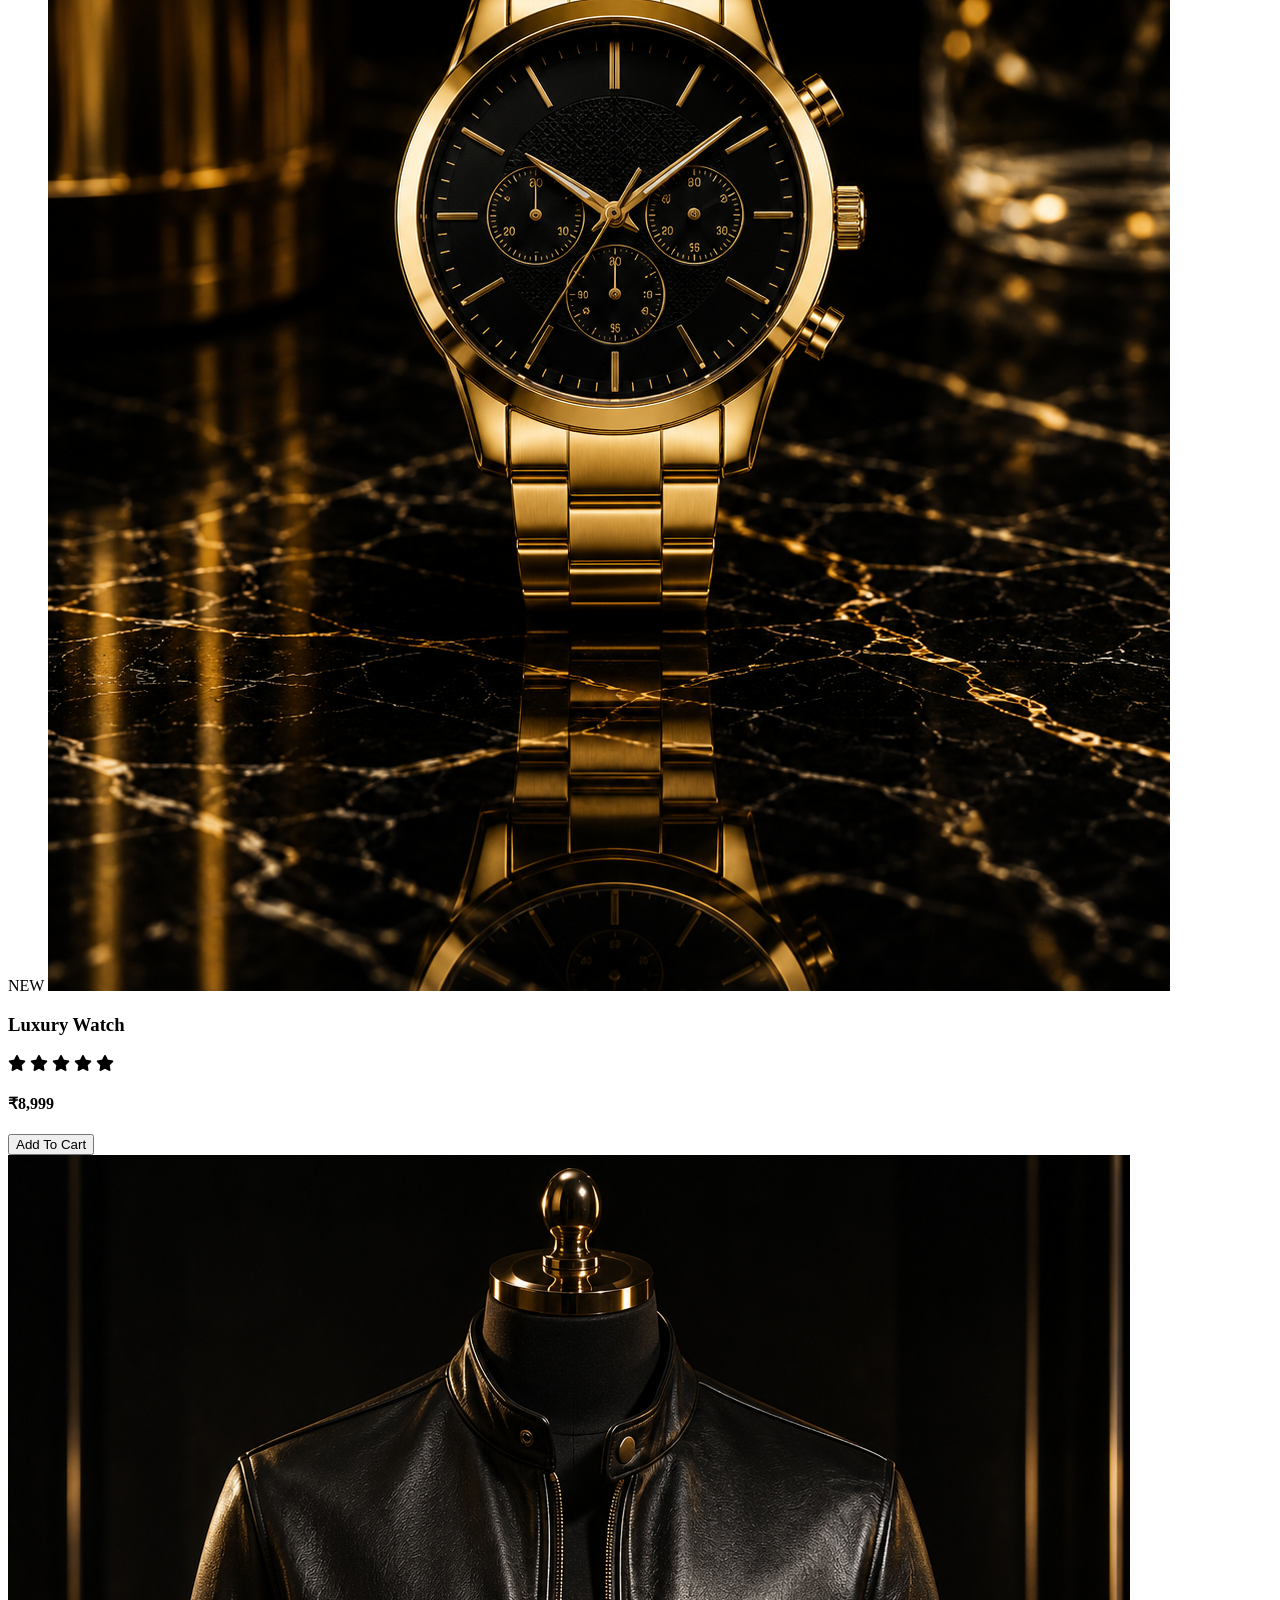
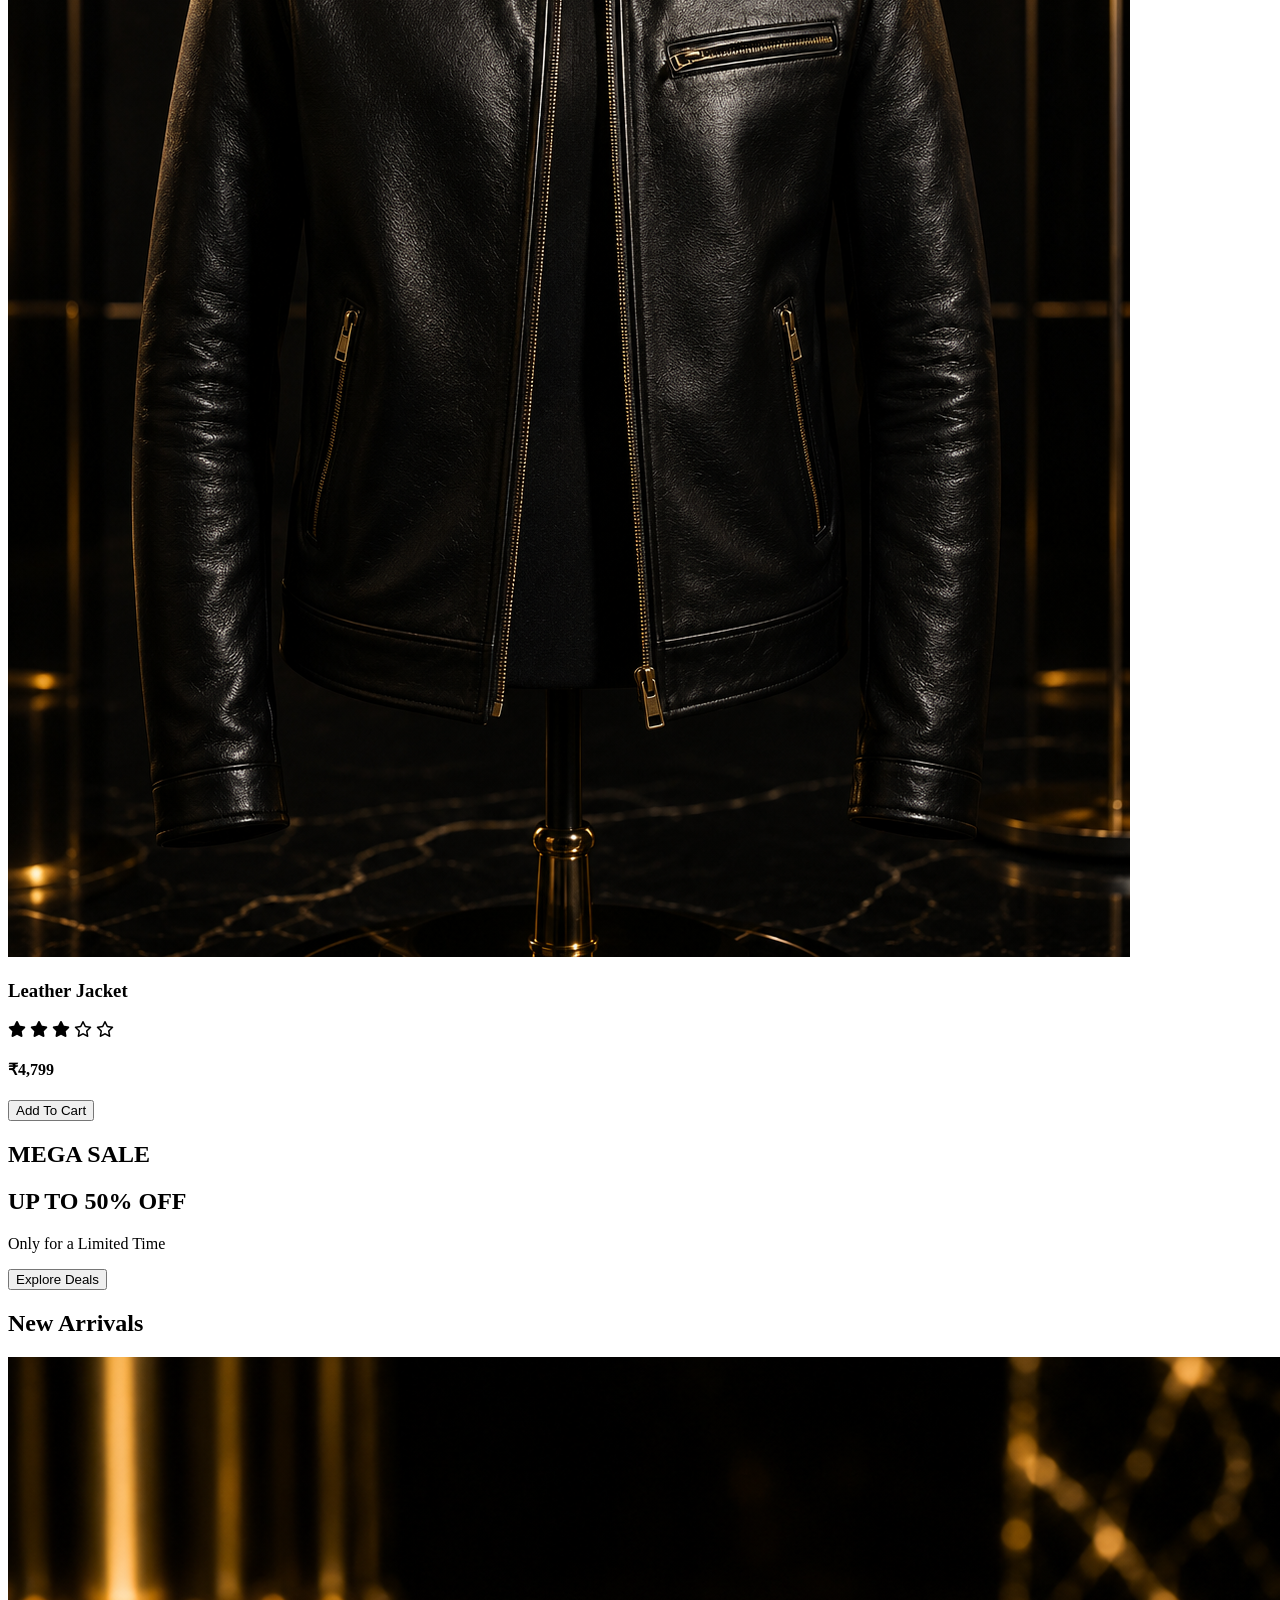
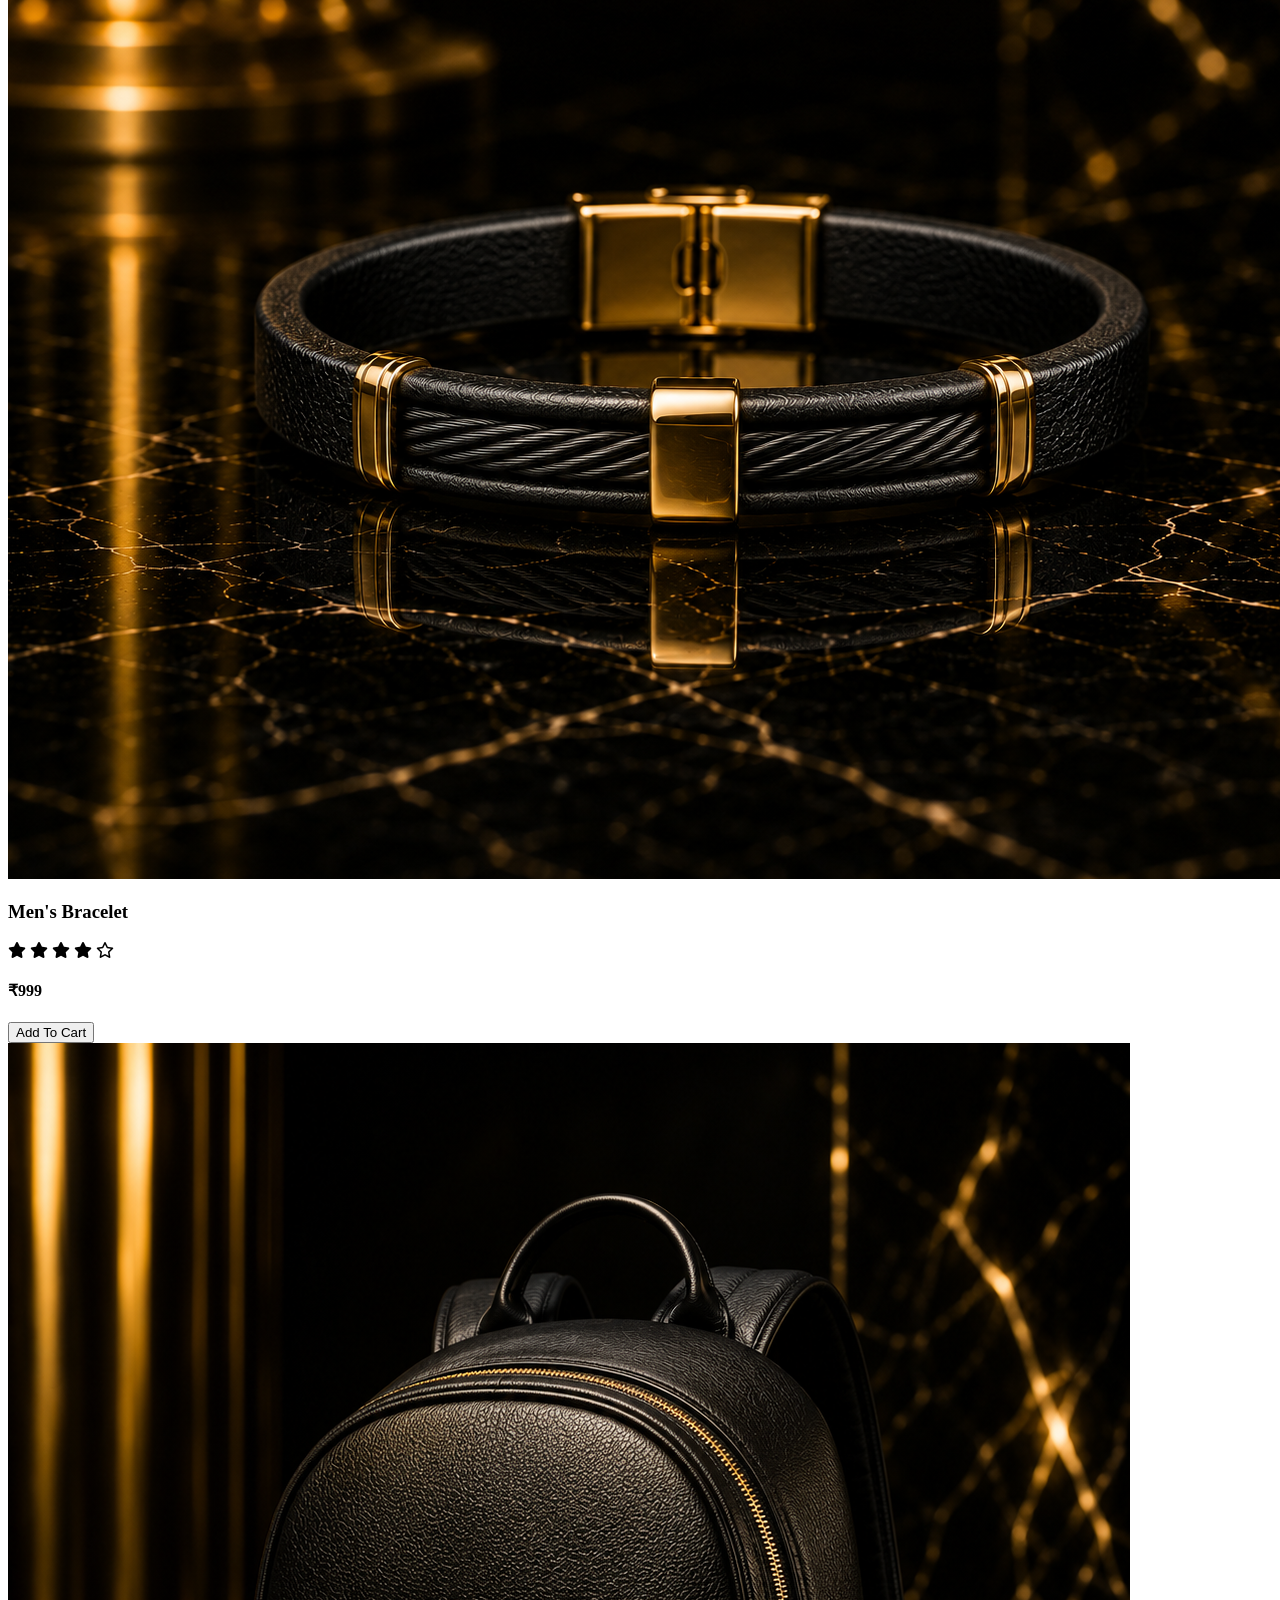
==== commit 35bacf7a: "Final ASHORA website update" ====
--- a/index.html
+++ b/index.html
@@ -16,6 +16,8 @@
     <link rel="stylesheet"
         href="https://cdnjs.cloudflare.com/ajax/libs/font-awesome/6.7.2/css/all.min.css">
 
+    <link rel="icon" type="image/png" href="images/icons/favicon.png">
+
     <!-- CSS -->
     <link rel="stylesheet" href="css/style.css">
 </head>
@@ -43,8 +45,10 @@
         <nav class="navbar">
 
             <div class="logo">
-                ASHORA
-            </div>
+     <a href="index.html">
+        <img src="images/logo/logo.png" alt="ASHORA Logo">
+        </a>
+       </div>
 
             <div class="menu-toggle">
 
